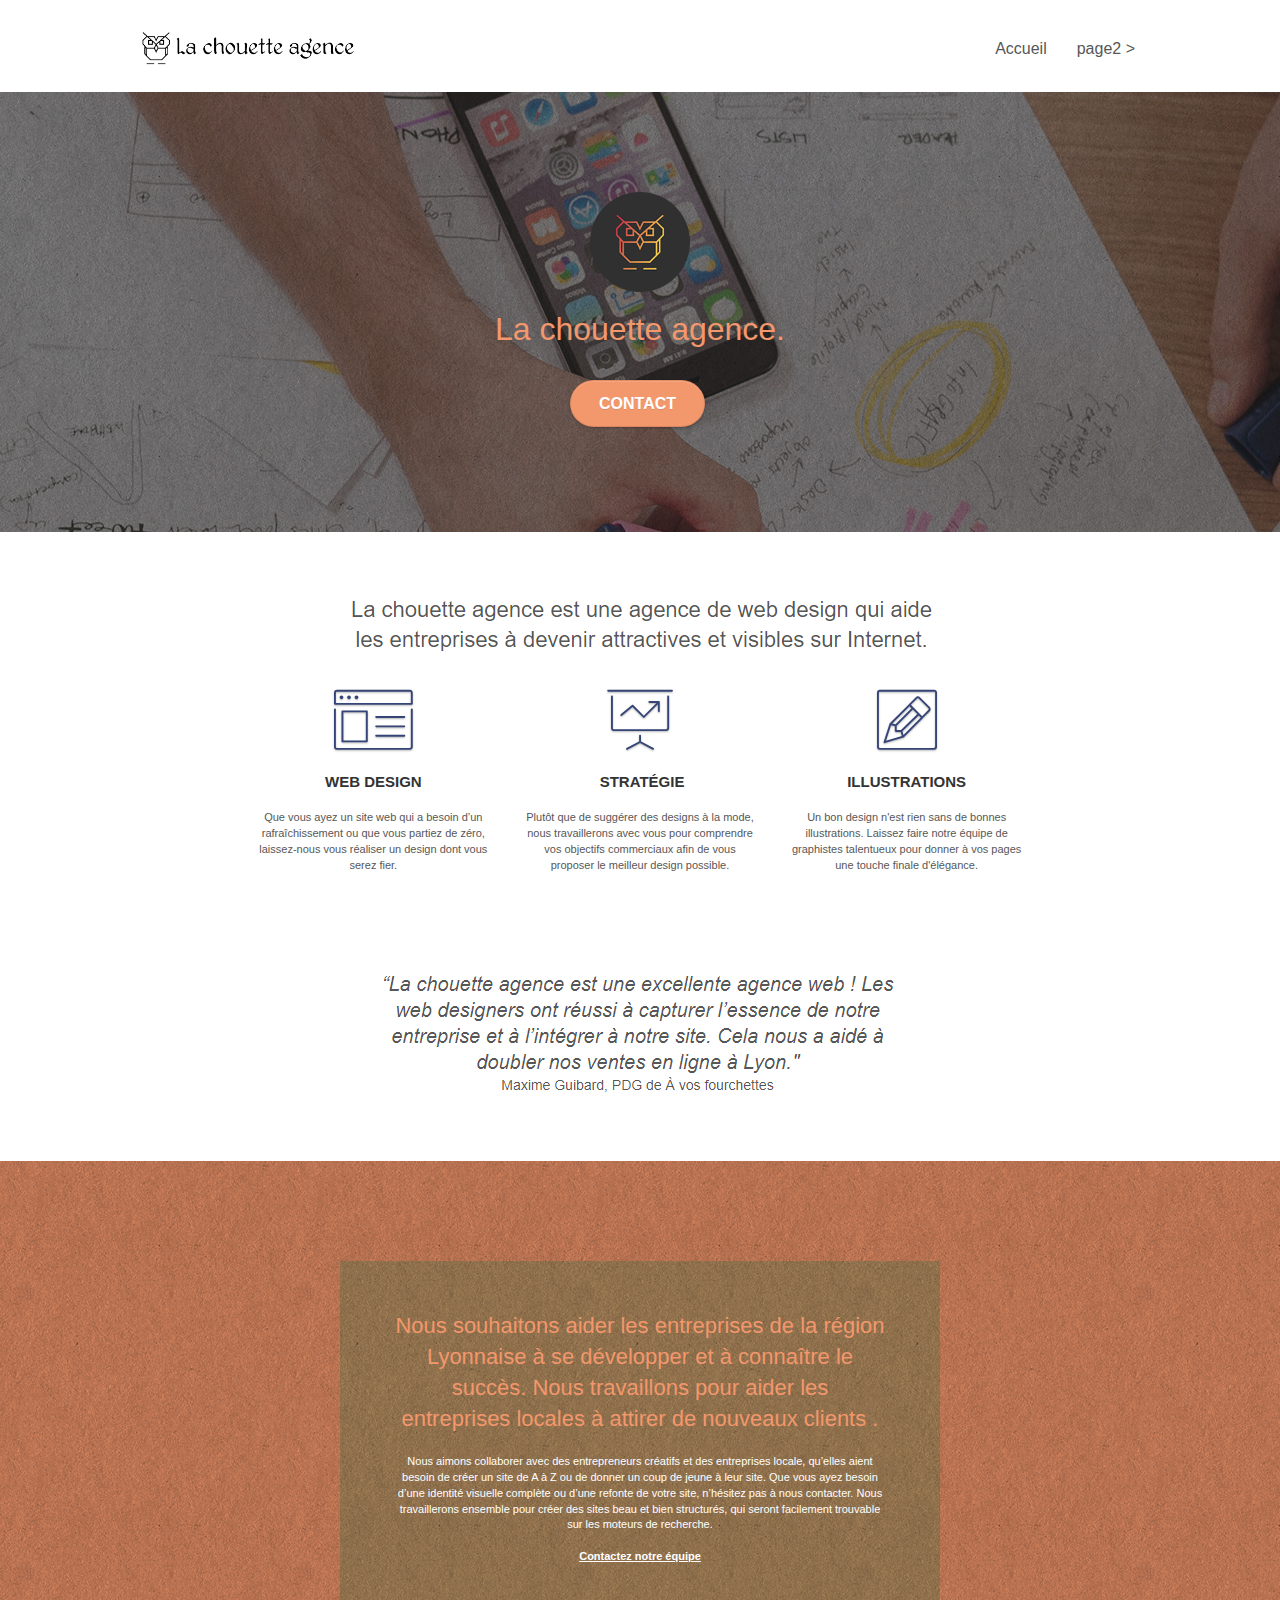
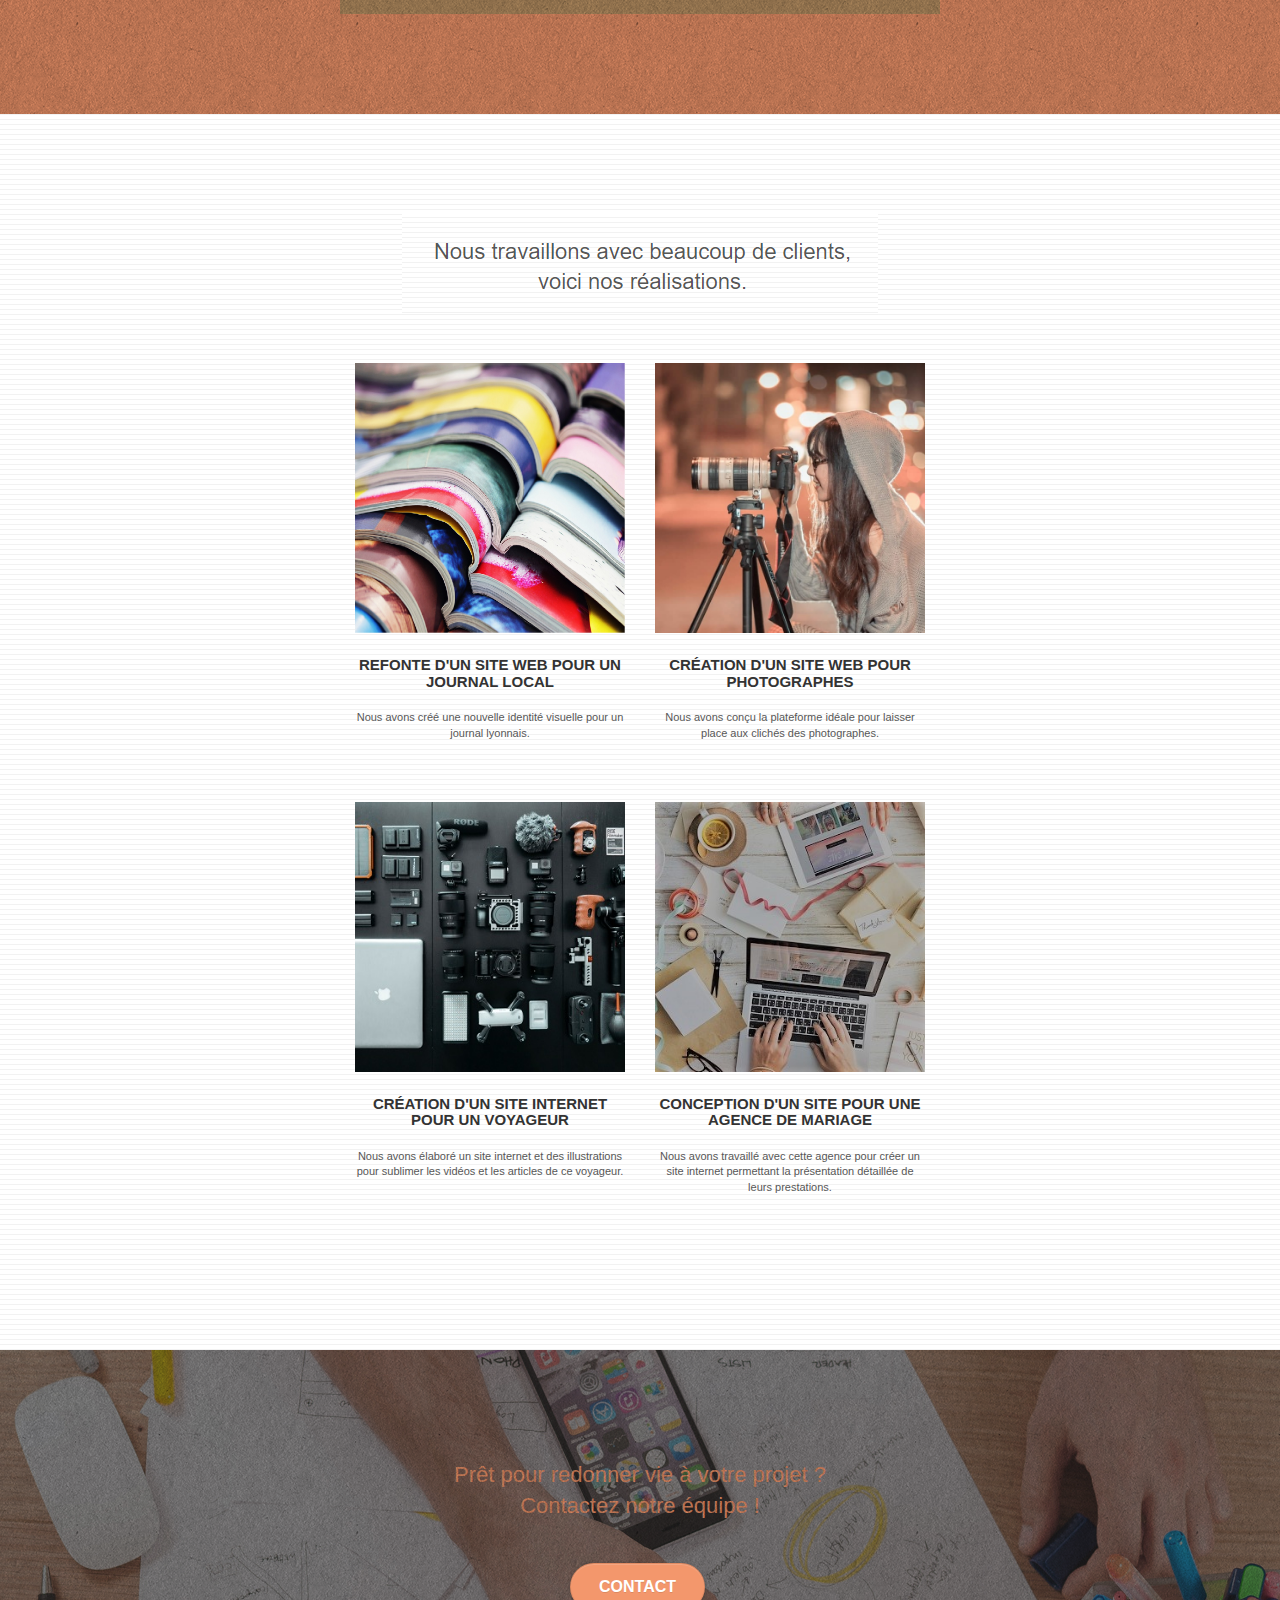
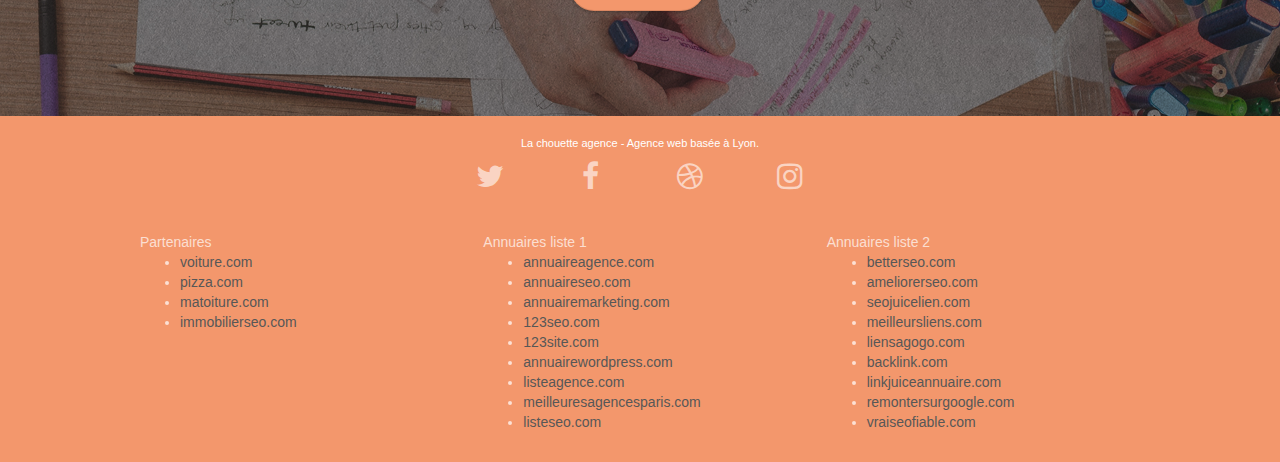
==== index.html @ 34d7d540 "Push base" ====
<!doctype html>
<html lang="Default">
<head>
    <meta charset="utf-8">
    <meta name="keywords" content="seo, google, site web, site internet, agence design paris, agence design, agence design,agence design,agence design,agence design,agence design,agence design,agence design,agence design">
    <meta name="description" content="">
    <meta name="viewport" content="width=device-width, initial-scale=1.0, viewport-fit=cover">
    <link rel="shortcut icon" type="image/png" href="favicon.jpg">
    
	<link rel="stylesheet" type="text/css" href="./css/bootstrap.css">
	<link rel="stylesheet" type="text/css" href="style.css">
	<link rel="stylesheet" type="text/css" href="./css/font-awesome.css">
	<link rel="stylesheet" type="text/css" href="./css/et-line.css">
	
    
	<script src="./js/jquery-2.1.0.js"></script>
	<script src="./js/bootstrap.js"></script>
	<script src="./js/blocs.js"></script>
	<script src="./js/jquery.touchSwipe.js" defer></script>
	<script src="./js/gmaps.js"></script>

    <title>.</title>

    
<!-- Analytics -->
 
<!-- Analytics END -->
    
</head>
<body>
<!-- Principal conteneur -->
<div class="page-container">
    
<!-- bloc-0 -->
<div class="bloc bgc-white l-bloc " id="bloc-0">
	<div class="container bloc-sm">

		<nav class="navbar row">
			<div class="navbar-header">
				<a class="navbar-brand" href="index.html"><img src="img/la-chouette-agence.png" alt="paris web design logo agence web meilleure agence" height="40" /></a>
				<button id="nav-toggle" type="button" class="ui-navbar-toggle navbar-toggle" data-toggle="collapse" data-target=".navbar-1">
					<span class="sr-only">Toggle navigation</span><span class="icon-bar"></span><span class="icon-bar"></span><span class="icon-bar"></span>
				</button>
			</div>
			<div class="collapse navbar-collapse navbar-1 special-dropdown-nav">
				<ul class="site-navigation nav navbar-nav">
					<li>
						<a href="index.html">Accueil</a>
					</li>
					<li>
					</li>
					<li>
						<a href="page2.html">page2 &gt;</a>
					</li>
				</ul>
			</div>
		</nav>
	</div>
</div>
<!-- bloc-0 END -->

<!-- bloc-1-presentation -->
<div class="bloc bgc-dark-slate-blue bg-banniere d-bloc bg-t-edge bloc-bg-texture texture-paper b-parallax" id="bloc-1-hero">
	<div class="container bloc-lg">
		<div class="row tight-width-whitespace">
			<div class="col-sm-12">
				<img src="img/logo.png" class="center-block image-resize-mode" width="100" alt="La chouette agence, agence web paris, création logo paris" />
				<h1 class="text-center hero-bloc-text tc-white ">
					La chouette agence.
				</h1>
				<div class="text-center">
					<a href="page2.html" class="btn btn-lg btn-clean btn-rd cta-hero btn-atomic-tangerine" id="cta-hero">Contact</a>
				</div>
			</div>
		</div>
	</div>
</div>
<!-- bloc-1-presentation END -->

<!-- bloc-2-services -->
<div class="bloc bgc-white l-bloc" id="bloc-2-services">
	<div class="container bloc-md">
		<div class="row">
			<div class="col-sm-12 text-center">
				<img alt="agence web, agence web paris, web design paris, stratégie web" src="img/title.png" />
			</div>
		</div>
		<div class="row voffset-lg med-width-whitespace">
			<div class="col-sm-4">
				<div class="text-center">
					<span class="et-icon-browser sm-shadow icon-dark-slate-blue icons icon-lg"></span>
				</div>
				<h3 class="mg-md text-center">
					Web design
				</h3>
				<p class="text-center ">
					Que vous ayez un site web qui a besoin d&rsquo;un rafraîchissement ou que vous partiez de zéro, laissez-nous vous réaliser un design dont vous serez fier.
				</p>
			</div>
			<div class="col-sm-4">
				<div class="text-center">
					<span class="et-icon-presentation sm-shadow icon-dark-slate-blue icons icon-lg"></span>
				</div>
				<h3 class="mg-md text-center">
					&nbsp;Stratégie
				</h3>
				<p class="text-center ">
					Plutôt que de suggérer des designs à la mode, nous travaillerons avec vous pour comprendre vos objectifs commerciaux afin de vous proposer le meilleur design possible.<br>
				</p>
			</div>
			<div class="col-sm-4">
				<div class="text-center">
					<span class="et-icon-edit sm-shadow icon-dark-slate-blue icons icon-lg"></span>
				</div>
				<h3 class="mg-md text-center">
					Illustrations
				</h3>
				<p class="text-center ">
					Un bon design n'est rien sans de bonnes illustrations. Laissez faire notre équipe de graphistes talentueux pour donner à vos pages une touche finale d'élégance.
				</p>
			</div>
		</div>
		<div class="row voffset-lg voffset">
			<div class="col-xs-12 col-md-8 col-md-offset-2 text-center">
				<img alt="agence web, agence web paris, web design paris, stratégie web" src="img/citation.png" />

			</div>
		</div>
	</div>
</div>
<!-- bloc-2-services END -->

<!-- bloc-3-what-i-do -->
<div class="bloc tc-white bgc-atomic-tangerine bg-presentation d-bloc bloc-bg-texture texture-paper b-parallax" id="bloc-3-what-i-do">
	<div class="container bloc-lg">
		<div class="row tight-width-whitespace black-background">
			<div class="col-sm-12">
				<h2 class="mg-md text-center tc-white">
					Nous souhaitons aider les entreprises de la région Lyonnaise à se développer et à connaître le succès. Nous travaillons pour aider les entreprises locales à attirer de nouveaux clients .<br>
				</h2>
				<p class="text-center white">
					Nous aimons collaborer avec des entrepreneurs créatifs et des entreprises locale, qu’elles aient besoin de créer un site de A à Z ou de donner un coup de jeune à leur site. Que vous ayez besoin d’une identité visuelle complète ou d’une refonte de votre site, n’hésitez pas à nous contacter. Nous travaillerons ensemble pour créer des sites beau et bien structurés, qui seront facilement trouvable sur les moteurs de recherche. <br><br><a class="ltc-white bold-link" href="page2.html">Contactez notre équipe</a><br>
				</p>
			</div>
		</div>
	</div>
</div>
<!-- bloc-3-what-i-do END -->

<!-- bloc-4-portfolio -->
<div class="bloc bgc-white bg-lines-h2-bg bg-repeat l-bloc" id="bloc-4-portfolio">
	<div class="container bloc-lg">
		<div class="row">
			<div class="col-sm-12 text-center">
				<img alt="agence web, agence web paris, web design paris, stratégie web" src="img/title2.png" />
			</div>
		</div>
		<div class="row tight-width-whitespace portfolio-row">
			<div class="col-sm-6">
				<a href="#" data-lightbox="img/1.jpg" data-gallery-id="gallery-1" data-caption="Refonte d'un site web pour un journal local" data-frame="snapshot-lb"><img src="img/1.jpg" alt="paris web design logo agence web meilleure agence et refonte site web journal" class="img-responsive portfolio-thumb" /></a>
				<h3 class="mg-md text-center">
					Refonte d'un site web pour un journal local
				</h3>
				<p class="text-center">
					Nous avons créé une nouvelle identité visuelle pour un journal lyonnais.
				</p>
			</div>
			<div class="col-sm-6">
				<a href="#" data-lightbox="img/2.jpg" data-gallery-id="gallery-1" data-caption="Création d'un site web pour photographes" data-frame="snapshot-lb"><img src="img/2.jpg" class="img-responsive portfolio-thumb" alt="paris web design logo agence web meilleure agence, Création d'un site web pour photographes" /></a>
				<h3 class="mg-md text-center">
					Création d'un site web pour photographes
				</h3>
				<p class="text-center">
					Nous avons conçu la plateforme idéale pour laisser place aux clichés des photographes.
				</p>
			</div>
		</div>
		<div class="row tight-width-whitespace portfolio-row">
			<div class="col-sm-6">
				<a href="#" data-lightbox="img/3.bmp" data-gallery-id="gallery-1" data-caption="Création d'un site internet pour un voyageur" data-frame="snapshot-lb"><img src="img/3.bmp" class="img-responsive portfolio-thumb" alt="paris web design logo agence web meilleure agence, Création d'un site web pour voyageur"/></a>
				<h3 class="mg-md text-center">
					Création d'un site internet pour un voyageur
				</h3>
				<p class="text-center">
					Nous avons élaboré un site internet et des illustrations pour sublimer les vidéos et les articles de ce voyageur.
				</p>
			</div>
			<div class="col-sm-6">
				<a href="#" data-lightbox="img/4.bmp" data-gallery-id="gallery-1" data-caption="Conception d'un site pour une agence de mariage" data-frame="snapshot-lb"><img src="img/4.bmp" class="img-responsive portfolio-thumb" alt="paris web design logo agence web meilleure agence, Création d'un site web pour agence de mariage" /></a>
				<h3 class="mg-md text-center">
					Conception d'un site pour une agence de mariage
				</h3>
				<p class="text-center">
					Nous avons travaillé avec cette agence pour créer un site internet permettant la présentation détaillée de leurs prestations.
				</p>
			</div>
		</div>
	</div>
</div>
<!-- bloc-4-portfolio END -->

<!-- bloc-5-cta -->
<div class="bloc bgc-dark-slate-blue bg-banniere d-bloc bloc-bg-texture texture-paper" id="bloc-5-cta">
	<div class="container bloc-lg">
		<div class="row">
			<h2 class="mg-md text-center tc-white">
				Prêt pour redonner vie à votre projet ?<br>Contactez notre équipe !
			</h2>
			<div class="col-sm-12 text-center">
				<a href="page2.html" class="btn btn-atomic-tangerine btn-clean btn-rd btn-lg cta-hero">Contact</a>
			</div>
		</div>
	</div>
</div>
<!-- bloc-5-cta END -->

<!-- Footer - bloc-8 -->
<div class="bloc bgc-atomic-tangerine d-bloc" id="bloc-8">
	<div class="container bloc-sm">
		<div class="row">
			<div class="col-sm-12">
				<p class="text-center white">
					La chouette agence - Agence web basée à Lyon.<br>
				</p>
				<div class="row row-no-gutters social">
					<div class="col-sm-3">
						<div class="text-center">
							<a class="social" href="index.html"><span class="fa fa-twitter icon-md"></span></a>
						</div>
					</div>
					<div class="col-sm-3">
						<div class="text-center">
							<a class="social" href="index.html"><span class="fa fa-facebook icon-md"></span></a>
						</div>
					</div>
					<div class="col-sm-3">
						<div class="text-center">
							<a class="social" href="index.html"><span class="fa fa-dribbble icon-md"></span></a>
						</div>
					</div>
					<div class="col-sm-3">
						<div class="text-center">
							<a class="social" href="index.html"><span class="fa fa-instagram icon-md"></span></a>
						</div>
					</div>
					<div class="keywords" style="color:#F3976C;">Agence web à paris, stratégie web, web design, illustrations, design de site web, site web, web, internet, site internet, site</div>
				</div>
				<div class="row">
					<div class="col-sm-4">
						Partenaires
							<ul>
								<li><a href="voiture.com">voiture.com</a></li>
								<li><a href="pizza.com">pizza.com</a></li>
								<li><a href="matoiture.com">matoiture.com</a></li>
								<li><a href="immobilierseo.com">immobilierseo.com</a></li>
							</ul>		
					</div>
					<div class="col-sm-4">
						Annuaires liste 1
						<ul>
							<li><a href="annuaireagence.com">annuaireagence.com</a></li>
							<li><a href="annuaireseo.com">annuaireseo.com</a></li>
							<li><a href="annuairemarketing.com">annuairemarketing.com</a></li>
							<li><a href="123seoture.com">123seo.com</a></li>
							<li><a href="123site.com">123site.com</a></li>
							<li><a href="annuairewordpress.com">annuairewordpress.com</a></li>
							<li><a href="listeagence.com">listeagence.com</a></li>
							<li><a href="meilleuresagencesparis.com">meilleuresagencesparis.com</a></li>
							<li><a href="listeseo.com">listeseo.com</a></li>
						</ul>
					</div>
					<div class="col-sm-4">
						Annuaires liste 2
						<ul>
							<li><a href="betterseo.com">betterseo.com</a></li>
							<li><a href="ameliorerseo.com">ameliorerseo.com</a></li>
							<li><a href="seojuicelien.com">seojuicelien.com</a></li>
							<li><a href="meilleursliens.com">meilleursliens.com</a></li>
							<li><a href="liensagogo.com">liensagogo.com</a></li>
							<li><a href="backlink.com">backlink.com</a></li>
							<li><a href="linkjuiceannuaire.com">linkjuiceannuaire.com</a></li>
							<li><a href="remontersurgoogle.com">remontersurgoogle.com</a></li>
							<li><a href="vraiseofiable.com">vraiseofiable.com</a></li>
						</ul>
					</div>
				</div>
			</div>
		</div>
	</div>
</div>
<!-- Footer - bloc-8 END -->

</div>
<!-- Principal conteneur END -->
    

</body>
</html>
---- style.css ----
body {
    margin: 0;
    padding: 0;
    background: #FFF;
    overflow-x: hidden;
    -webkit-font-smoothing: antialiased;
    -moz-osx-font-smoothing: grayscale;
}

a,
button {
    transition: all .3s ease-in-out;
    outline: none!important;
}

a:hover {
    text-decoration: none;
    cursor: pointer;
}

#page-loading-blocs-notifaction {
    position: fixed;
    top: 0;
    bottom: 0;
    width: 100%;
    z-index: 100000;
    background: #FFFFFF url("img/pageload-spinner.gif") no-repeat center center;
}

.bloc {
    width: 100%;
    clear: both;
    background: 50% 50% no-repeat;
    padding: 0 50px;
    -webkit-background-size: cover;
    -moz-background-size: cover;
    -o-background-size: cover;
    background-size: cover;
    position: relative;
}

.bloc .container {
    padding-left: 0;
    padding-right: 0;
}

.bloc-lg {
    padding: 100px 50px;
}

.bloc-md {
    padding: 50px;
}

.bloc-sm {
    padding: 20px 50px;
}

.bg-center,
.bg-l-edge,
.bg-r-edge,
.bg-t-edge,
.bg-b-edge,
.bg-tl-edge,
.bg-bl-edge,
.bg-tr-edge,
.bg-br-edge,
.bg-repeat {
    -webkit-background-size: auto!important;
    -moz-background-size: auto!important;
    -o-background-size: auto!important;
    background-size: auto!important;
}

.bg-repeat {
    background: repeat;
}

.bg-t-edge {
    background: top no-repeat;
}

.bloc-bg-texture::before {
    content: "";
    background-size: 2px 2px;
    position: absolute;
    top: 0;
    bottom: 0;
    left: 0;
    right: 0;
}

.texture-paper::before {
    background: url("img/texture-paper.png");
    background-size: 280px 280px;
}

.b-parallax {
    background-attachment: fixed;
}

.d-bloc {
    color: rgba(255, 255, 255, .7);
}

.d-bloc button:hover {
    color: rgba(255, 255, 255, .9);
}

.d-bloc .icon-round,
.d-bloc .icon-square,
.d-bloc .icon-rounded,
.d-bloc .icon-semi-rounded-a,
.d-bloc .icon-semi-rounded-b {
    border-color: rgba(255, 255, 255, .9);
}

.d-bloc .divider-h span {
    border-color: rgba(255, 255, 255, .2);
}

.d-bloc .a-btn,
.d-bloc .navbar a,
.d-bloc .navbar-brand,
.d-bloc a .icon-sm,
.d-bloc a .icon-md,
.d-bloc a .icon-lg,
.d-bloc a .icon-xl,
.d-bloc h1 a,
.d-bloc h2 a,
.d-bloc h3 a,
.d-bloc h4 a,
.d-bloc h5 a,
.d-bloc h6 a,
.d-bloc p a {
    color: rgba(255, 255, 255, .6);
}

.d-bloc .a-btn:hover,
.d-bloc .navbar a:hover,
.d-bloc .navbar-brand:hover,
.d-bloc a:hover .icon-sm,
.d-bloc a:hover .icon-md,
.d-bloc a:hover .icon-lg,
.d-bloc a:hover .icon-xl,
.d-bloc h1 a:hover,
.d-bloc h2 a:hover,
.d-bloc h3 a:hover,
.d-bloc h4 a:hover,
.d-bloc h5 a:hover,
.d-bloc h6 a:hover,
.d-bloc p a:hover {
    color: rgba(255, 255, 255, 1);
}

.d-bloc .navbar-toggle .icon-bar {
    background: rgba(255, 255, 255, 1);
}

.d-bloc .btn-wire,
.d-bloc .btn-wire:hover {
    color: rgba(255, 255, 255, 1);
    border-color: rgba(255, 255, 255, 1);
}

.d-bloc .panel {
    color: rgba(0, 0, 0, .5);
}

.d-bloc .panel button:hover {
    color: rgba(0, 0, 0, .7);
}

.d-bloc .panel icon {
    border-color: rgba(0, 0, 0, .7);
}

.d-bloc .panel .divider-h span {
    border-color: rgba(0, 0, 0, .1);
}

.d-bloc .panel .a-btn {
    color: rgba(0, 0, 0, .6);
}

.d-bloc .panel .a-btn:hover {
    color: rgba(0, 0, 0, 1);
}

.d-bloc .panel .btn-wire,
.d-bloc .panel .btn-wire:hover {
    color: rgba(0, 0, 0, .7);
    border-color: rgba(0, 0, 0, .3);
}

.d-bloc .panel,
.l-bloc {
    color: rgba(0, 0, 0, .5);
}

.d-bloc .panel button:hover,
.l-bloc button:hover {
    color: rgba(0, 0, 0, .7);
}

.l-bloc .icon-round,
.l-bloc .icon-square,
.l-bloc .icon-rounded,
.l-bloc .icon-semi-rounded-a,
.l-bloc .icon-semi-rounded-b {
    border-color: rgba(0, 0, 0, .7);
}

.d-bloc .panel .divider-h span,
.l-bloc .divider-h span {
    border-color: rgba(0, 0, 0, .1);
}

.d-bloc .panel .a-btn,
.l-bloc .a-btn,
.l-bloc .navbar a,
.l-bloc .navbar-brand,
.l-bloc a .icon-sm,
.l-bloc a .icon-md,
.l-bloc a .icon-lg,
.l-bloc a .icon-xl,
.l-bloc h1 a,
.l-bloc h2 a,
.l-bloc h3 a,
.l-bloc h4 a,
.l-bloc h5 a,
.l-bloc h6 a,
.l-bloc p a {
    color: rgba(0, 0, 0, .6);
}

.d-bloc .panel .a-btn:hover,
.l-bloc .a-btn:hover,
.l-bloc .navbar a:hover,
.l-bloc .navbar-brand:hover,
.l-bloc a:hover .icon-sm,
.l-bloc a:hover .icon-md,
.l-bloc a:hover .icon-lg,
.l-bloc a:hover .icon-xl,
.l-bloc h1 a:hover,
.l-bloc h2 a:hover,
.l-bloc h3 a:hover,
.l-bloc h4 a:hover,
.l-bloc h5 a:hover,
.l-bloc h6 a:hover,
.l-bloc p a:hover {
    color: rgba(0, 0, 0, 1);
}

.l-bloc .navbar-toggle .icon-bar {
    color: rgba(0, 0, 0, .6);
}

.d-bloc .panel .btn-wire,
.d-bloc .panel .btn-wire:hover,
.l-bloc .btn-wire,
.l-bloc .btn-wire:hover {
    color: rgba(0, 0, 0, .7);
    border-color: rgba(0, 0, 0, .3);
}

.voffset {
    margin-top: 30px;
}

.voffset-lg {
    margin-top: 80px;
}

.row-no-gutters {
    margin-right: 0;
    margin-left: 0;
}

.row.row-no-gutters > [class^="col-"],
.row.row-no-gutters > [class*=" col-"] {
    padding-right: 0;
    padding-left: 0;
}

#bloc-1-hero h1 {
    font-size: 32px;
}

.navbar {
    margin-bottom: 0;
    z-index: 1;
}

.navbar-brand {
    height: auto;
    padding: 3px 15px;
    font-size: 25px;
    font-weight: normal;
    font-weight: 600;
    line-height: 44px;
}

.navbar-brand img {
    max-height: 200px;
    margin: 0 5px 0 0;
    display: inline;
}

.navbar-brand img[src$=svg] {
    min-width: 100px;
}

.nav-center .navbar-brand img {
    margin: 0;
}

.navbar .nav {
    padding-top: 2px;
    margin-right: -16px;
    float: right;
    z-index: 1;
}

.nav > li {
    float: left;
    margin-top: 4px;
    font-size: 16px;
}

.navbar-nav .open .dropdown-menu > li > a {
    text-align: inherit;
}

.nav > li a:hover,
.nav > li a:focus {
    background: transparent;
}

.navbar-toggle {
    margin: 10px 10px 0 0;
    border: 0px;
}

.navbar-toggle:hover {
    background: transparent!important;
}

.navbar-toggle .icon-bar {
    background-color: rgba(0, 0, 0, .5);
    width: 26px;
}

.nav-invert .navbar .nav {
    float: left;
}

.nav-invert .navbar-header,
.nav-invert .navbar-brand {
    float: right;
    position: relative;
    z-index: 2;
}

@media (min-width: 768px) {
    .site-navigation {
        position: absolute;
        top: 50%;
        right: 20px;
        transform: translate(0, -50%);
        -webkit-transform: translateY(-50%);
    }
    .nav > li .dropdown-menu a,
    .nav > li .dropdown-menu a:hover {
        color: #484848;
    }
    .nav-invert .site-navigation {
        left: 0;
        right: 0;
    }
    .nav-center {
        text-align: center;
    }
    .nav-center .navbar-header {
        width: 100%;
    }
    .nav-center .navbar-header,
    .nav-center .navbar-brand,
    .nav-center .nav > li {
        float: none;
        display: inline-block;
    }
    .nav-center .site-navigation {
        position: relative;
        width: 100%;
        right: 0;
        margin-right: 0px;
        margin-top: 20px;
    }
    .nav-center.mini-nav .navbar-toggle {
        float: none;
        margin: 10px auto 0;
    }
}

.nav > li > .dropdown a {
    background: none!important;
    display: block;
    padding: 14px 15px;
}

nav .caret {
    margin: 0 5px;
}

.dropdown-menu .dropdown-menu {
    top: -8px;
    left: 100%;
}

.dropdown-menu .dropmenu-flow-right {
    top: 100%;
    left: 0;
    margin-left: -1px;
    border-top-left-radius: 0;
    border-top-right-radius: 0;
}

.dropdown-menu .dropdown span {
    border: 4px solid black;
    border-top-color: transparent;
    border-right-color: transparent;
    border-bottom-color: transparent;
    margin: 6px -5px 0 0!important;
    float: right;
}

.mg-md {
    margin-top: 10px;
    margin-bottom: 20px;
}

.mg-lg {
    margin-top: 10px;
    margin-bottom: 40px;
}

.btn {
    margin: 0 5px 5px 0;
}

.btn.pull-right {
    margin: 0 0 5px 5px;
}

.btn-d,
.btn-d:hover,
.btn-d:focus {
    color: #FFF;
    background: rgba(0, 0, 0, .3);
}

button {
    outline: none!important;
}

.btn-rd {
    border-radius: 40px;
}

.btn-clean {
    border: 1px solid rgba(0, 0, 0, .08);
    border-bottom-color: rgba(0, 0, 0, .1);
    text-shadow: 0 1px 0 rgba(0, 0, 1, .1);
    box-shadow: 0 1px 3px rgba(0, 0, 1, .25), inset 0 1px 0 0 rgba(255, 255, 255, .15);
}

.icon-md {
    font-size: 30px!important;
}

.icon-lg {
    font-size: 60px!important;
}

.sm-shadow {
    text-shadow: 0 1px 2px rgba(0, 0, 0, .3);
}

.panel-sq,
.panel-sq .panel-heading,
.panel-sq .panel-footer {
    border-radius: 0;
}

.panel-rd {
    border-radius: 30px;
}

.panel-rd .panel-heading {
    border-radius: 29px 29px 0 0;
}

.panel-rd .panel-footer {
    border-radius: 0 0 29px 29px;
}

.form-control {
    border-color: rgba(0, 0, 0, .1);
    box-shadow: none;
}

.scrollToTop {
    width: 40px;
    height: 40px;
    position: fixed;
    bottom: 20px;
    right: 20px;
    opacity: 0;
    z-index: 500;
    transition: all .3s ease-in-out;
}

.scrollToTop span {
    margin-top: 6px;
}

.showScrollTop {
    font-size: 14px;
    opacity: 1;
}

a[data-lightbox] {
    position: relative;
    display: block;
    text-align: center;
}

a[data-lightbox]:hover::before {
    content: "+";
    font-family: "HelveticaNeue-Light", "Helvetica Neue Light", "Helvetica Neue", Helvetica, Arial;
    font-size: 32px;
    width: 50px;
    height: 50px;
    margin-left: -25px;
    border-radius: 50%;
    background: rgba(0, 0, 0, .6);
    color: #FFF;
    font-weight: 100;
    z-index: 1;
    position: absolute;
    top: 50%;
    transform: translateY(-50%);
    -webkit-transform: translateY(-50%);
}

a[data-lightbox]:hover img {
    opacity: 0.6;
    -webkit-animation-fill-mode: none;
    animation-fill-mode: none;
}

#lightbox-modal {
    display: flex;
    align-items: center;
}

#lightbox-modal .modal-dialog {
    width: 90%;
    max-width: 900px;
    margin: 0 auto 0;
}

#lightbox-modal .modal-dialog img {
    max-height: 90vh;
    margin: 0 auto;
}

.lightbox-caption {
    padding: 20px;
    color: #FFF;
    background: rgba(0, 0, 0, .5);
    position: absolute;
    left: 15px;
    right: 15px;
    bottom: 5px;
}

.close-lightbox {
    color: #FFF;
    font-size: 30px;
    position: absolute;
    top: 20px;
    right: 20px;
    z-index: 20;
    background: rgba(0, 0, 0, .5);
    border: none;
    line-height: 30px;
    padding: 0 9px 5px;
    opacity: 0.3;
}

.close-lightbox:hover,
.next-lightbox:hover,
.prev-lightbox:hover {
    opacity: 1.0;
    color: #FFF;
}

.next-lightbox,
.prev-lightbox {
    font-size: 20px;
    color: rgba(255, 255, 255, .9);
    background: rgba(0, 0, 0, .5);
    transition: all .2s ease-in-out;
    position: absolute;
    top: 45%;
    z-index: 1;
    opacity: 0.4;
}

.next-lightbox {
    padding: 6px 8px 1px 13px;
    right: 25px;
}

.prev-lightbox {
    padding: 6px 13px 1px 10px;
    left: 25px;
}

.snapshot-lb .modal-body {
    padding-bottom: 45px;
}

.snapshot-lb .lightbox-caption {
    padding: 0;
    color: rgba(0, 0, 0, .5);
    background: none;
}

h1,
h2,
h3,
h4,
h5,
h6,
p,
label,
.btn,
a {
    font-family: "helvetica";
    font-weight: 400;
    color: #575757!important;
}

.container {
    max-width: 1000px;
}

.hero-bloc-text {
    font-size: 38px;
}

.hero-bloc-text-sub {
    font-size: 36px;
}

.statement-bloc-text {
    line-height: 26px;
    font-style: italic;
    font-size: 20px;
    text-align: center;
    font-weight: lighter;
    max-width: 520px;
    margin: auto auto auto auto;
}

p {
    font-size: 11px;
}

.tight-width-whitespace {
    max-width: 600px;
    margin: auto auto auto auto;
}

.h1 {
    font-size: 20px;
    font-family: "Open Sans";
}

.cta-hero {
    margin-top: 22px;
    color: #FFFFFF!important;
    text-transform: uppercase;
    padding: 12px 28px 12px 28px;
    font-size: 16px;
    font-weight: 700;
}

.social {
    max-width: 400px;
    margin: auto auto auto auto;
}

h2 {
    font-size: 22px;
    line-height: 1.4em;
}

h3 {
    font-size: 15px;
    text-transform: uppercase;
    font-weight: 700;
    color: #333333!important;
}

.med-width-whitespace {
    max-width: 800px;
    margin: auto auto auto auto;
    box-shadow: 0px 0px 0px #000000;
}

h1 {
    color: #333333!important;
}

h4 {
    color: #333333!important;
}

.icons {
    margin-bottom: 14px;
    margin-top: 24px;
}

.white {
    color: #FFFFFF!important;
}

.portfolio-thumb {
    margin-bottom: 24px;
}

.portfolio-row {
    margin-bottom: 44px;
    margin-top: 50px;
}

.avatar {
    box-shadow: 0px 4px 9px rgba(0, 0, 0, 0.3);
}

.black-background {
    background-color: rgba(165, 147, 99, 0.7);
    padding: 40px 40px 40px 40px;
}

.bold-link {
    font-weight: 900;
    text-decoration: underline!important;
}

.bgc-white {
    background-color: #FFFFFF;
}

.bgc-dark-slate-blue {
    background-color: #364577;
}

.bgc-atomic-tangerine {
    background-color: #F3976C;
}

.tc-white {
    color: #F3976C!important;
}

.btn-atomic-tangerine {
    background: #F3976C;
    color: #FFFFFF!important;
}

.btn-atomic-tangerine:hover {
    background: #c27956!important;
    color: #FFFFFF!important;
}

.ltc-white {
    color: #FFFFFF!important;
}

.ltc-white:hover {
    color: #cccccc!important;
}

.ltc-atomic-tangerine {
    color: #F3976C!important;
}

.ltc-atomic-tangerine:hover {
    color: #c27956!important;
}

.icon-dark-slate-blue {
    color: #364577!important;
    border-color: #364577!important;
}

.bg-dots-bg {
    background-image: url("img/dots-bg.png");
}

.bg-lines-h2-bg {
    background-image: url("img/lines-h2-bg.png");
}

.bg-banniere {
    background-image: url("img/la-chouette-agence-banniere.jpg");
}

.bg-presentation {
    background-image: url("img/image-de-presentation.bmp");
}

@media (max-width: 1024px) {
    .bloc {
        padding-left: 20px;
        padding-right: 20px;
    }
    .bloc.full-width-bloc,
    .bloc-tile-2.full-width-bloc .container,
    .bloc-tile-3.full-width-bloc .container,
    .bloc-tile-4.full-width-bloc .container {
        padding-left: 0;
        padding-right: 0;
    }
}

@media (max-width: 992px) and (min-width: 768px) {
    .navbar .nav {
        max-width: 80%
    }
    .nav-center.navbar .nav {
        max-width: 100%
    }
}

@media only screen and (min-device-width: 768px) and (max-device-width: 1024px) and (orientation: landscape) {
    .b-parallax {
        background-attachment: scroll;
    }
}

@media only screen and (min-device-width: 1024px) and (max-device-width: 1366px) and (-webkit-min-device-pixel-ratio: 1.5) {
    .b-parallax {
        background-attachment: scroll;
    }
}

@media (max-width: 991px) {
    .container {
        width: 100%;
    }
    .b-parallax {
        background-attachment: scroll;
    }
    .page-container,
    #hero-bloc {
        overflow-x: hidden;
        position: relative;
    }
    .bloc {
        padding-left: constant(safe-area-inset-left);
        padding-right: constant(safe-area-inset-right);
    }
    .bloc-group,
    .bloc-group .bloc {
        display: block;
        width: 100%;
    }
    .bloc-fill-screen .fill-bloc-top-edge,
    .bloc-fill-screen .fill-bloc-bottom-edge {
        padding: 0 20px;
        padding-left: constant(safe-area-inset-left);
        padding-right: constant(safe-area-inset-right);
    }
}

@media (max-width: 767px) {
    .page-container {
        overflow-x: hidden;
        position: relative;
    }
    h1,
    h2,
    h3,
    h4,
    h5,
    h6,
    p,
    #disqus_thread {
        padding-left: 10px!important;
        padding-right: 10px!important;
    }
    .b-parallax {
        background-attachment: scroll;
    }
    .navbar .nav {
        padding-top: 0;
        border-top: 1px solid rgba(0, 0, 0, .2);
        float: none!important;
    }
    .navbar.row {
        margin-left: 0;
        margin-right: 0;
    }
    .site-navigation {
        position: inherit;
        transform: none;
        -webkit-transform: none;
        -ms-transform: none;
    }
    .nav > li {
        margin-top: 0;
        border-bottom: 1px solid rgba(0, 0, 0, .1);
        background: rgba(0, 0, 0, .05);
        text-align: left;
        padding-left: 15px;
        width: 100%;
    }
    .nav > li:hover {
        background: rgba(0, 0, 0, .08);
    }
    .dropdown .dropdown a .caret {
        float: none;
        margin: 5px 0 0 10px!important;
        border: 4px solid black;
        border-bottom-color: transparent;
        border-right-color: transparent;
        border-left-color: transparent;
    }
    #hero-bloc .navbar .nav {
        background: rgba(0, 0, 0, .8);
    }
    #hero-bloc .navbar .nav a {
        color: rgba(255, 255, 255, .6);
    }
    .hero {
        padding: 50px 0;
    }
    .hero-nav {
        left: -1px;
        right: -1px;
    }
    .navbar-collapse {
        padding: 0;
        overflow-x: hidden;
        -webkit-box-shadow: none;
        box-shadow: none;
    }
    .navbar-brand img {
        max-height: 40px;
        width: auto;
    }
    .nav-invert .navbar-header {
        float: none;
        width: 100%;
    }
    .nav-invert .navbar-toggle {
        float: left;
        margin-left: 10px;
    }
    .bloc {
        padding-left: 0;
        padding-right: 0;
    }
    .bloc-xxl,
    .bloc-xl,
    .bloc-lg {
        padding: 40px 0;
    }
    .bloc-sm,
    .bloc-md {
        padding-left: 0;
        padding-right: 0;
    }
    .bloc-tile-2 .container,
    .bloc-tile-3 .container,
    .bloc-tile-4 .container,
    .bloc-fill-screen .fill-bloc-top-edge,
    .bloc-fill-screen .fill-bloc-bottom-edge {
        padding-left: 0;
        padding-right: 0;
    }
    .a-block {
        padding: 0 10px;
    }
    .btn-dwn {
        display: none;
    }
    .voffset {
        margin-top: 5px;
    }
    .voffset-md {
        margin-top: 20px;
    }
    .voffset-lg {
        margin-top: 30px;
    }
    form {
        padding: 5px;
    }
    .close-lightbox {
        display: inline-block;
    }
    .blocsapp-device-iphone5 {
        background-size: 216px 425px;
        padding-top: 60px;
        width: 216px;
        height: 425px;
    }
    .blocsapp-device-iphone5 img {
        width: 180px;
        height: 320px;
    }
}

@media (max-width: 400px) {
    .bloc {
        padding-left: 0;
        padding-right: 0;
    }
}

@media (max-width: 767px) {
    .bloc-mob-center-text {
        text-align: center;
    }
}
---- css/et-line.css ----
@font-face {
    font-family: et-line;
    src: url(../fonts/et-line.eot);
    src: url(../fonts/et-line.eot?#iefix) format('embedded-opentype'), url(../fonts/et-line.woff) format('woff'), url(../fonts/et-line.ttf) format('truetype'), url(../fonts/et-line.svg#et-line) format('svg');
    font-weight: 400;
    font-style: normal
}

.et-icon-adjustments,
.et-icon-alarmclock,
.et-icon-anchor,
.et-icon-aperture,
.et-icon-attachment,
.et-icon-bargraph,
.et-icon-basket,
.et-icon-beaker,
.et-icon-bike,
.et-icon-book-open,
.et-icon-briefcase,
.et-icon-browser,
.et-icon-calendar,
.et-icon-camera,
.et-icon-caution,
.et-icon-chat,
.et-icon-circle-compass,
.et-icon-clipboard,
.et-icon-clock,
.et-icon-cloud,
.et-icon-compass,
.et-icon-desktop,
.et-icon-dial,
.et-icon-document,
.et-icon-documents,
.et-icon-download,
.et-icon-dribbble,
.et-icon-edit,
.et-icon-envelope,
.et-icon-expand,
.et-icon-facebook,
.et-icon-flag,
.et-icon-focus,
.et-icon-gears,
.et-icon-genius,
.et-icon-gift,
.et-icon-global,
.et-icon-globe,
.et-icon-googleplus,
.et-icon-grid,
.et-icon-happy,
.et-icon-hazardous,
.et-icon-heart,
.et-icon-hotairballoon,
.et-icon-hourglass,
.et-icon-key,
.et-icon-laptop,
.et-icon-layers,
.et-icon-lifesaver,
.et-icon-lightbulb,
.et-icon-linegraph,
.et-icon-linkedin,
.et-icon-lock,
.et-icon-magnifying-glass,
.et-icon-map,
.et-icon-map-pin,
.et-icon-megaphone,
.et-icon-mic,
.et-icon-mobile,
.et-icon-newspaper,
.et-icon-notebook,
.et-icon-paintbrush,
.et-icon-paperclip,
.et-icon-pencil,
.et-icon-phone,
.et-icon-picture,
.et-icon-pictures,
.et-icon-piechart,
.et-icon-presentation,
.et-icon-pricetags,
.et-icon-printer,
.et-icon-profile-female,
.et-icon-profile-male,
.et-icon-puzzle,
.et-icon-quote,
.et-icon-recycle,
.et-icon-refresh,
.et-icon-ribbon,
.et-icon-rss,
.et-icon-sad,
.et-icon-scissors,
.et-icon-scope,
.et-icon-search,
.et-icon-shield,
.et-icon-speedometer,
.et-icon-strategy,
.et-icon-streetsign,
.et-icon-tablet,
.et-icon-target,
.et-icon-telescope,
.et-icon-toolbox,
.et-icon-tools,
.et-icon-tools-2,
.et-icon-trophy,
.et-icon-tumblr,
.et-icon-twitter,
.et-icon-upload,
.et-icon-video,
.et-icon-wallet,
.et-icon-wine {
    font-family: et-line;
    speak: none;
    font-style: normal;
    font-weight: 400;
    font-variant: normal;
    text-transform: none;
    line-height: 1;
    -webkit-font-smoothing: antialiased;
    -moz-osx-font-smoothing: grayscale;
    display: inline-block
}

.et-icon-mobile:before {
    content: "\e000"
}

.et-icon-laptop:before {
    content: "\e001"
}

.et-icon-desktop:before {
    content: "\e002"
}

.et-icon-tablet:before {
    content: "\e003"
}

.et-icon-phone:before {
    content: "\e004"
}

.et-icon-document:before {
    content: "\e005"
}

.et-icon-documents:before {
    content: "\e006"
}

.et-icon-search:before {
    content: "\e007"
}

.et-icon-clipboard:before {
    content: "\e008"
}

.et-icon-newspaper:before {
    content: "\e009"
}

.et-icon-notebook:before {
    content: "\e00a"
}

.et-icon-book-open:before {
    content: "\e00b"
}

.et-icon-browser:before {
    content: "\e00c"
}

.et-icon-calendar:before {
    content: "\e00d"
}

.et-icon-presentation:before {
    content: "\e00e"
}

.et-icon-picture:before {
    content: "\e00f"
}

.et-icon-pictures:before {
    content: "\e010"
}

.et-icon-video:before {
    content: "\e011"
}

.et-icon-camera:before {
    content: "\e012"
}

.et-icon-printer:before {
    content: "\e013"
}

.et-icon-toolbox:before {
    content: "\e014"
}

.et-icon-briefcase:before {
    content: "\e015"
}

.et-icon-wallet:before {
    content: "\e016"
}

.et-icon-gift:before {
    content: "\e017"
}

.et-icon-bargraph:before {
    content: "\e018"
}

.et-icon-grid:before {
    content: "\e019"
}

.et-icon-expand:before {
    content: "\e01a"
}

.et-icon-focus:before {
    content: "\e01b"
}

.et-icon-edit:before {
    content: "\e01c"
}

.et-icon-adjustments:before {
    content: "\e01d"
}

.et-icon-ribbon:before {
    content: "\e01e"
}

.et-icon-hourglass:before {
    content: "\e01f"
}

.et-icon-lock:before {
    content: "\e020"
}

.et-icon-megaphone:before {
    content: "\e021"
}

.et-icon-shield:before {
    content: "\e022"
}

.et-icon-trophy:before {
    content: "\e023"
}

.et-icon-flag:before {
    content: "\e024"
}

.et-icon-map:before {
    content: "\e025"
}

.et-icon-puzzle:before {
    content: "\e026"
}

.et-icon-basket:before {
    content: "\e027"
}

.et-icon-envelope:before {
    content: "\e028"
}

.et-icon-streetsign:before {
    content: "\e029"
}

.et-icon-telescope:before {
    content: "\e02a"
}

.et-icon-gears:before {
    content: "\e02b"
}

.et-icon-key:before {
    content: "\e02c"
}

.et-icon-paperclip:before {
    content: "\e02d"
}

.et-icon-attachment:before {
    content: "\e02e"
}

.et-icon-pricetags:before {
    content: "\e02f"
}

.et-icon-lightbulb:before {
    content: "\e030"
}

.et-icon-layers:before {
    content: "\e031"
}

.et-icon-pencil:before {
    content: "\e032"
}

.et-icon-tools:before {
    content: "\e033"
}

.et-icon-tools-2:before {
    content: "\e034"
}

.et-icon-scissors:before {
    content: "\e035"
}

.et-icon-paintbrush:before {
    content: "\e036"
}

.et-icon-magnifying-glass:before {
    content: "\e037"
}

.et-icon-circle-compass:before {
    content: "\e038"
}

.et-icon-linegraph:before {
    content: "\e039"
}

.et-icon-mic:before {
    content: "\e03a"
}

.et-icon-strategy:before {
    content: "\e03b"
}

.et-icon-beaker:before {
    content: "\e03c"
}

.et-icon-caution:before {
    content: "\e03d"
}

.et-icon-recycle:before {
    content: "\e03e"
}

.et-icon-anchor:before {
    content: "\e03f"
}

.et-icon-profile-male:before {
    content: "\e040"
}

.et-icon-profile-female:before {
    content: "\e041"
}

.et-icon-bike:before {
    content: "\e042"
}

.et-icon-wine:before {
    content: "\e043"
}

.et-icon-hotairballoon:before {
    content: "\e044"
}

.et-icon-globe:before {
    content: "\e045"
}

.et-icon-genius:before {
    content: "\e046"
}

.et-icon-map-pin:before {
    content: "\e047"
}

.et-icon-dial:before {
    content: "\e048"
}

.et-icon-chat:before {
    content: "\e049"
}

.et-icon-heart:before {
    content: "\e04a"
}

.et-icon-cloud:before {
    content: "\e04b"
}

.et-icon-upload:before {
    content: "\e04c"
}

.et-icon-download:before {
    content: "\e04d"
}

.et-icon-target:before {
    content: "\e04e"
}

.et-icon-hazardous:before {
    content: "\e04f"
}

.et-icon-piechart:before {
    content: "\e050"
}

.et-icon-speedometer:before {
    content: "\e051"
}

.et-icon-global:before {
    content: "\e052"
}

.et-icon-compass:before {
    content: "\e053"
}

.et-icon-lifesaver:before {
    content: "\e054"
}

.et-icon-clock:before {
    content: "\e055"
}

.et-icon-aperture:before {
    content: "\e056"
}

.et-icon-quote:before {
    content: "\e057"
}

.et-icon-scope:before {
    content: "\e058"
}

.et-icon-alarmclock:before {
    content: "\e059"
}

.et-icon-refresh:before {
    content: "\e05a"
}

.et-icon-happy:before {
    content: "\e05b"
}

.et-icon-sad:before {
    content: "\e05c"
}

.et-icon-facebook:before {
    content: "\e05d"
}

.et-icon-twitter:before {
    content: "\e05e"
}

.et-icon-googleplus:before {
    content: "\e05f"
}

.et-icon-rss:before {
    content: "\e060"
}

.et-icon-tumblr:before {
    content: "\e061"
}

.et-icon-linkedin:before {
    content: "\e062"
}

.et-icon-dribbble:before {
    content: "\e063"
}
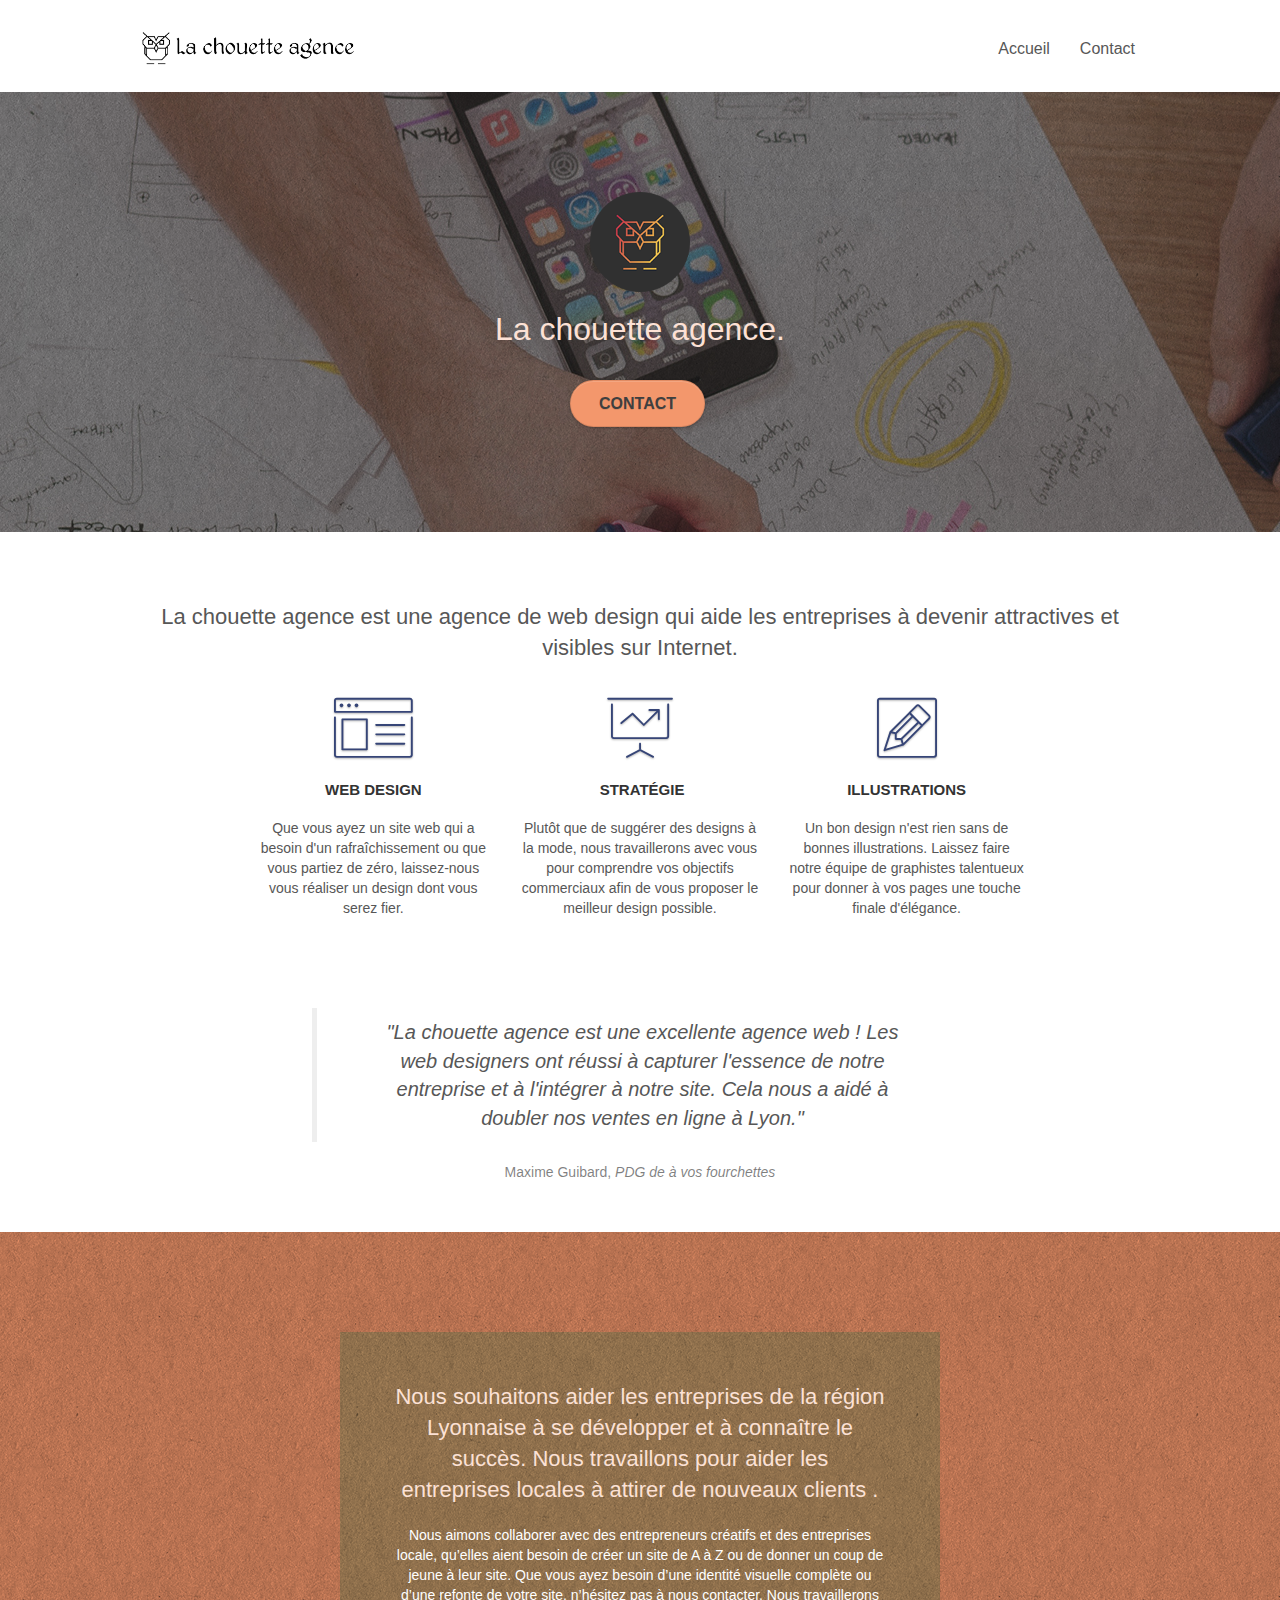
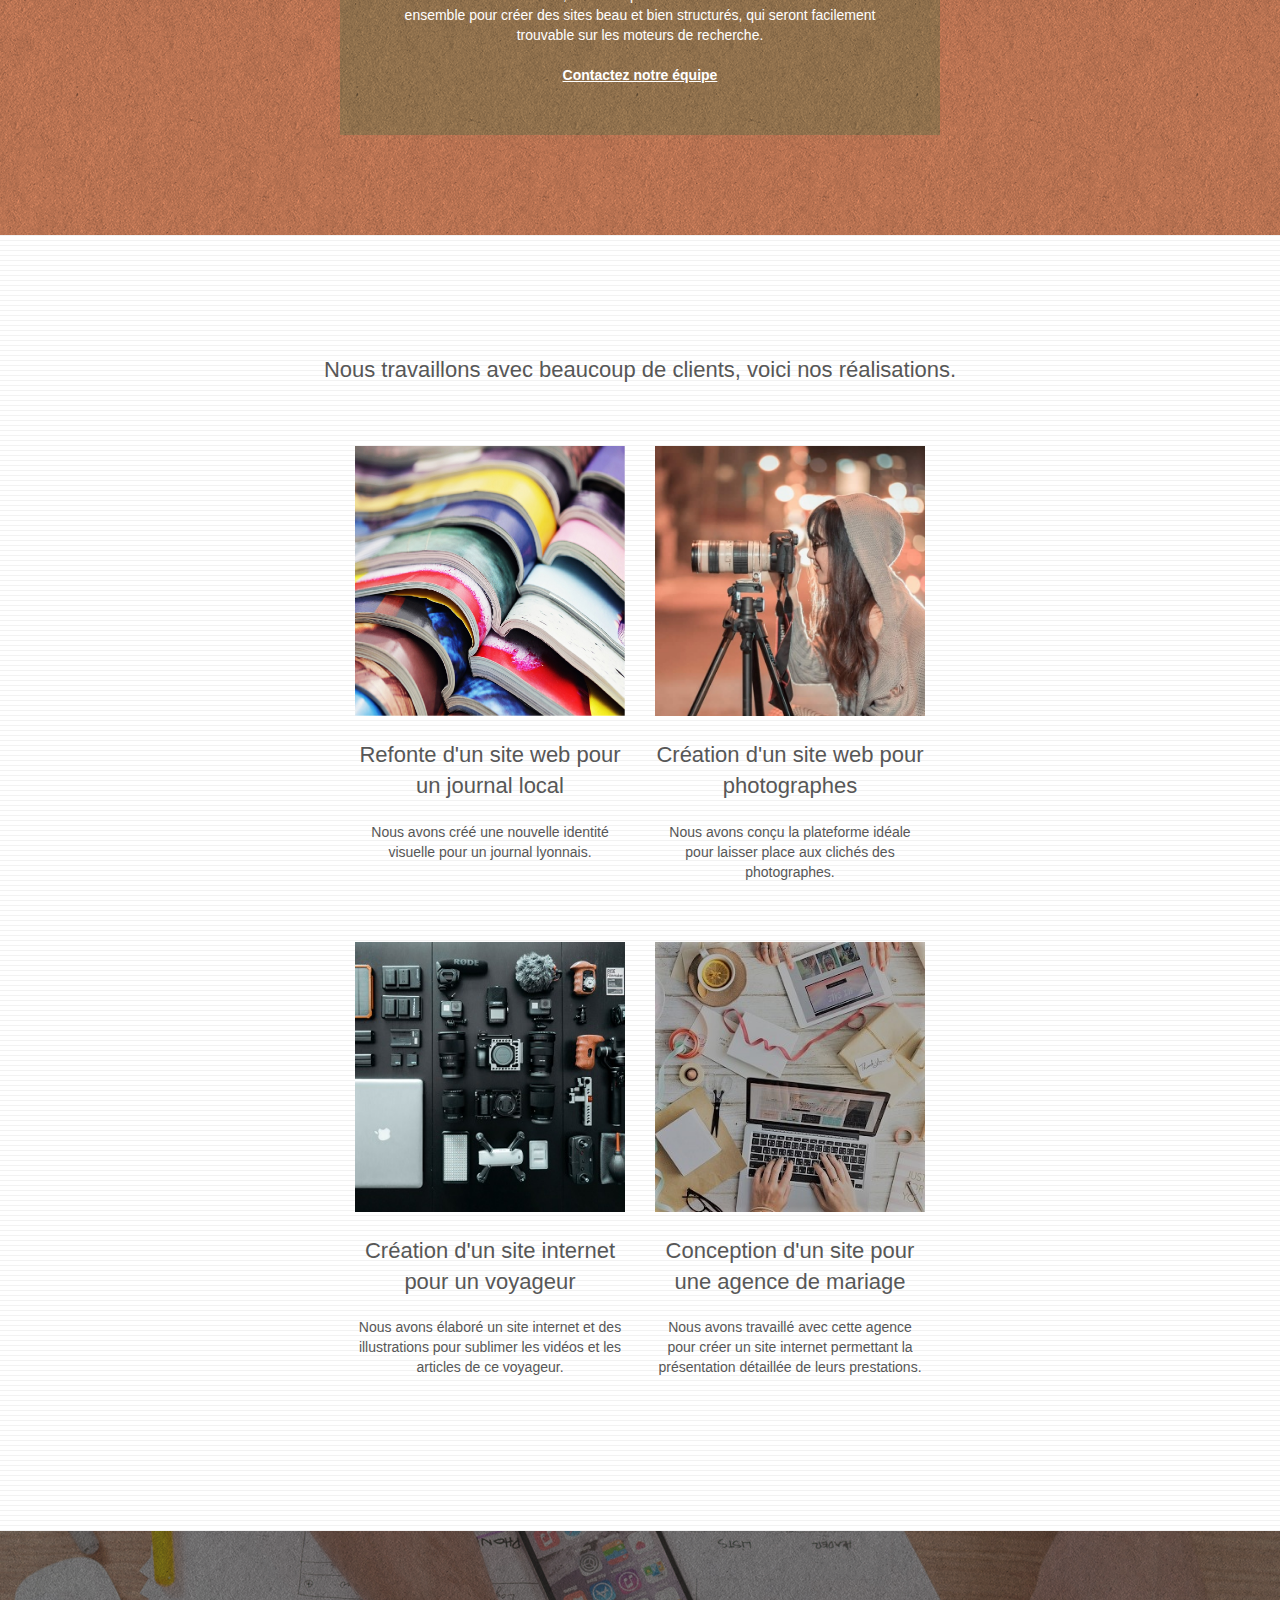
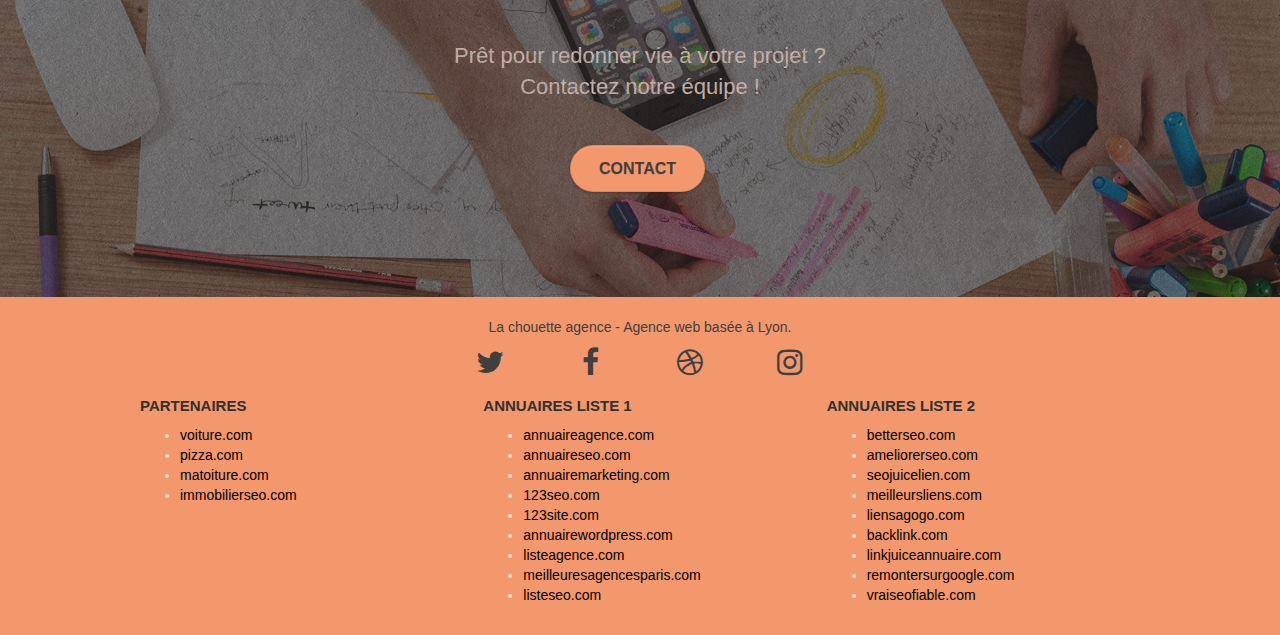
==== commit 637ff759: "MAJ 20/01" ====
--- a/index.html
+++ b/index.html
@@ -1,294 +1,289 @@
 <!doctype html>
-<html lang="Default">
-<head>
-    <meta charset="utf-8">
-    <meta name="keywords" content="seo, google, site web, site internet, agence design paris, agence design, agence design,agence design,agence design,agence design,agence design,agence design,agence design,agence design">
-    <meta name="description" content="">
-    <meta name="viewport" content="width=device-width, initial-scale=1.0, viewport-fit=cover">
-    <link rel="shortcut icon" type="image/png" href="favicon.jpg">
-    
-	<link rel="stylesheet" type="text/css" href="./css/bootstrap.css">
-	<link rel="stylesheet" type="text/css" href="style.css">
-	<link rel="stylesheet" type="text/css" href="./css/font-awesome.css">
-	<link rel="stylesheet" type="text/css" href="./css/et-line.css">
-	
-    
-	<script src="./js/jquery-2.1.0.js"></script>
-	<script src="./js/bootstrap.js"></script>
-	<script src="./js/blocs.js"></script>
-	<script src="./js/jquery.touchSwipe.js" defer></script>
-	<script src="./js/gmaps.js"></script>
-
-    <title>.</title>
-
-    
-<!-- Analytics -->
- 
-<!-- Analytics END -->
-    
-</head>
+<html lang="fr">
+	<head>
+		<meta charset="utf-8">
+		<meta name="description" content="Que vous ayez un site web qui a besoin d'un rafraîchissement ou que vous partiez de zéro, laissez-nous vous réaliser un design dont vous serez fier. La chouette Agence">
+		<meta name="viewport" content="width=device-width, initial-scale=1.0, viewport-fit=cover">
+		<link rel="shortcut icon" type="image/png" href="favicon.jpg">
+		
+		<link rel="stylesheet" type="text/css" href="./css/bootstrap.css">
+		<link rel="stylesheet" type="text/css" href="style.css">
+		<link rel="stylesheet" type="text/css" href="./css/font-awesome.css">
+		<link rel="stylesheet" type="text/css" href="./css/et-line.css">
+		
+		<script src="./js/jquery-2.1.0.js"></script>
+		<script src="./js/bootstrap.js"></script>
+		<script src="./js/blocs.js"></script>
+		<script src="./js/jquery.touchSwipe.js" defer></script>
+		<script src="./js/gmaps.js"></script>
+
+		<title>La Chouette Agence - Accueil</title>
+	</head>
 <body>
 <!-- Principal conteneur -->
 <div class="page-container">
-    
-<!-- bloc-0 -->
-<div class="bloc bgc-white l-bloc " id="bloc-0">
-	<div class="container bloc-sm">
-
-		<nav class="navbar row">
-			<div class="navbar-header">
-				<a class="navbar-brand" href="index.html"><img src="img/la-chouette-agence.png" alt="paris web design logo agence web meilleure agence" height="40" /></a>
-				<button id="nav-toggle" type="button" class="ui-navbar-toggle navbar-toggle" data-toggle="collapse" data-target=".navbar-1">
-					<span class="sr-only">Toggle navigation</span><span class="icon-bar"></span><span class="icon-bar"></span><span class="icon-bar"></span>
-				</button>
-			</div>
-			<div class="collapse navbar-collapse navbar-1 special-dropdown-nav">
-				<ul class="site-navigation nav navbar-nav">
-					<li>
-						<a href="index.html">Accueil</a>
-					</li>
-					<li>
-					</li>
-					<li>
-						<a href="page2.html">page2 &gt;</a>
-					</li>
-				</ul>
-			</div>
-		</nav>
-	</div>
-</div>
-<!-- bloc-0 END -->
-
-<!-- bloc-1-presentation -->
-<div class="bloc bgc-dark-slate-blue bg-banniere d-bloc bg-t-edge bloc-bg-texture texture-paper b-parallax" id="bloc-1-hero">
-	<div class="container bloc-lg">
-		<div class="row tight-width-whitespace">
-			<div class="col-sm-12">
-				<img src="img/logo.png" class="center-block image-resize-mode" width="100" alt="La chouette agence, agence web paris, création logo paris" />
-				<h1 class="text-center hero-bloc-text tc-white ">
-					La chouette agence.
-				</h1>
-				<div class="text-center">
-					<a href="page2.html" class="btn btn-lg btn-clean btn-rd cta-hero btn-atomic-tangerine" id="cta-hero">Contact</a>
-				</div>
-			</div>
-		</div>
-	</div>
-</div>
-<!-- bloc-1-presentation END -->
-
-<!-- bloc-2-services -->
-<div class="bloc bgc-white l-bloc" id="bloc-2-services">
-	<div class="container bloc-md">
-		<div class="row">
-			<div class="col-sm-12 text-center">
-				<img alt="agence web, agence web paris, web design paris, stratégie web" src="img/title.png" />
-			</div>
-		</div>
-		<div class="row voffset-lg med-width-whitespace">
-			<div class="col-sm-4">
-				<div class="text-center">
-					<span class="et-icon-browser sm-shadow icon-dark-slate-blue icons icon-lg"></span>
-				</div>
-				<h3 class="mg-md text-center">
-					Web design
-				</h3>
-				<p class="text-center ">
-					Que vous ayez un site web qui a besoin d&rsquo;un rafraîchissement ou que vous partiez de zéro, laissez-nous vous réaliser un design dont vous serez fier.
-				</p>
-			</div>
-			<div class="col-sm-4">
-				<div class="text-center">
-					<span class="et-icon-presentation sm-shadow icon-dark-slate-blue icons icon-lg"></span>
-				</div>
-				<h3 class="mg-md text-center">
-					&nbsp;Stratégie
-				</h3>
-				<p class="text-center ">
-					Plutôt que de suggérer des designs à la mode, nous travaillerons avec vous pour comprendre vos objectifs commerciaux afin de vous proposer le meilleur design possible.<br>
-				</p>
-			</div>
-			<div class="col-sm-4">
-				<div class="text-center">
-					<span class="et-icon-edit sm-shadow icon-dark-slate-blue icons icon-lg"></span>
-				</div>
-				<h3 class="mg-md text-center">
-					Illustrations
-				</h3>
-				<p class="text-center ">
-					Un bon design n'est rien sans de bonnes illustrations. Laissez faire notre équipe de graphistes talentueux pour donner à vos pages une touche finale d'élégance.
-				</p>
-			</div>
-		</div>
-		<div class="row voffset-lg voffset">
-			<div class="col-xs-12 col-md-8 col-md-offset-2 text-center">
-				<img alt="agence web, agence web paris, web design paris, stratégie web" src="img/citation.png" />
-
-			</div>
-		</div>
-	</div>
-</div>
-<!-- bloc-2-services END -->
-
-<!-- bloc-3-what-i-do -->
-<div class="bloc tc-white bgc-atomic-tangerine bg-presentation d-bloc bloc-bg-texture texture-paper b-parallax" id="bloc-3-what-i-do">
-	<div class="container bloc-lg">
-		<div class="row tight-width-whitespace black-background">
-			<div class="col-sm-12">
-				<h2 class="mg-md text-center tc-white">
-					Nous souhaitons aider les entreprises de la région Lyonnaise à se développer et à connaître le succès. Nous travaillons pour aider les entreprises locales à attirer de nouveaux clients .<br>
-				</h2>
-				<p class="text-center white">
-					Nous aimons collaborer avec des entrepreneurs créatifs et des entreprises locale, qu’elles aient besoin de créer un site de A à Z ou de donner un coup de jeune à leur site. Que vous ayez besoin d’une identité visuelle complète ou d’une refonte de votre site, n’hésitez pas à nous contacter. Nous travaillerons ensemble pour créer des sites beau et bien structurés, qui seront facilement trouvable sur les moteurs de recherche. <br><br><a class="ltc-white bold-link" href="page2.html">Contactez notre équipe</a><br>
-				</p>
-			</div>
-		</div>
-	</div>
-</div>
-<!-- bloc-3-what-i-do END -->
-
-<!-- bloc-4-portfolio -->
-<div class="bloc bgc-white bg-lines-h2-bg bg-repeat l-bloc" id="bloc-4-portfolio">
-	<div class="container bloc-lg">
-		<div class="row">
-			<div class="col-sm-12 text-center">
-				<img alt="agence web, agence web paris, web design paris, stratégie web" src="img/title2.png" />
-			</div>
-		</div>
-		<div class="row tight-width-whitespace portfolio-row">
-			<div class="col-sm-6">
-				<a href="#" data-lightbox="img/1.jpg" data-gallery-id="gallery-1" data-caption="Refonte d'un site web pour un journal local" data-frame="snapshot-lb"><img src="img/1.jpg" alt="paris web design logo agence web meilleure agence et refonte site web journal" class="img-responsive portfolio-thumb" /></a>
-				<h3 class="mg-md text-center">
-					Refonte d'un site web pour un journal local
-				</h3>
-				<p class="text-center">
-					Nous avons créé une nouvelle identité visuelle pour un journal lyonnais.
-				</p>
-			</div>
-			<div class="col-sm-6">
-				<a href="#" data-lightbox="img/2.jpg" data-gallery-id="gallery-1" data-caption="Création d'un site web pour photographes" data-frame="snapshot-lb"><img src="img/2.jpg" class="img-responsive portfolio-thumb" alt="paris web design logo agence web meilleure agence, Création d'un site web pour photographes" /></a>
-				<h3 class="mg-md text-center">
-					Création d'un site web pour photographes
-				</h3>
-				<p class="text-center">
-					Nous avons conçu la plateforme idéale pour laisser place aux clichés des photographes.
-				</p>
-			</div>
-		</div>
-		<div class="row tight-width-whitespace portfolio-row">
-			<div class="col-sm-6">
-				<a href="#" data-lightbox="img/3.bmp" data-gallery-id="gallery-1" data-caption="Création d'un site internet pour un voyageur" data-frame="snapshot-lb"><img src="img/3.bmp" class="img-responsive portfolio-thumb" alt="paris web design logo agence web meilleure agence, Création d'un site web pour voyageur"/></a>
-				<h3 class="mg-md text-center">
-					Création d'un site internet pour un voyageur
-				</h3>
-				<p class="text-center">
-					Nous avons élaboré un site internet et des illustrations pour sublimer les vidéos et les articles de ce voyageur.
-				</p>
-			</div>
-			<div class="col-sm-6">
-				<a href="#" data-lightbox="img/4.bmp" data-gallery-id="gallery-1" data-caption="Conception d'un site pour une agence de mariage" data-frame="snapshot-lb"><img src="img/4.bmp" class="img-responsive portfolio-thumb" alt="paris web design logo agence web meilleure agence, Création d'un site web pour agence de mariage" /></a>
-				<h3 class="mg-md text-center">
-					Conception d'un site pour une agence de mariage
-				</h3>
-				<p class="text-center">
-					Nous avons travaillé avec cette agence pour créer un site internet permettant la présentation détaillée de leurs prestations.
-				</p>
-			</div>
-		</div>
-	</div>
-</div>
-<!-- bloc-4-portfolio END -->
-
-<!-- bloc-5-cta -->
-<div class="bloc bgc-dark-slate-blue bg-banniere d-bloc bloc-bg-texture texture-paper" id="bloc-5-cta">
-	<div class="container bloc-lg">
-		<div class="row">
-			<h2 class="mg-md text-center tc-white">
-				Prêt pour redonner vie à votre projet ?<br>Contactez notre équipe !
-			</h2>
-			<div class="col-sm-12 text-center">
-				<a href="page2.html" class="btn btn-atomic-tangerine btn-clean btn-rd btn-lg cta-hero">Contact</a>
-			</div>
-		</div>
-	</div>
-</div>
-<!-- bloc-5-cta END -->
-
-<!-- Footer - bloc-8 -->
-<div class="bloc bgc-atomic-tangerine d-bloc" id="bloc-8">
-	<div class="container bloc-sm">
-		<div class="row">
-			<div class="col-sm-12">
-				<p class="text-center white">
-					La chouette agence - Agence web basée à Lyon.<br>
-				</p>
-				<div class="row row-no-gutters social">
-					<div class="col-sm-3">
-						<div class="text-center">
-							<a class="social" href="index.html"><span class="fa fa-twitter icon-md"></span></a>
-						</div>
-					</div>
-					<div class="col-sm-3">
-						<div class="text-center">
-							<a class="social" href="index.html"><span class="fa fa-facebook icon-md"></span></a>
-						</div>
-					</div>
-					<div class="col-sm-3">
-						<div class="text-center">
-							<a class="social" href="index.html"><span class="fa fa-dribbble icon-md"></span></a>
-						</div>
-					</div>
-					<div class="col-sm-3">
-						<div class="text-center">
-							<a class="social" href="index.html"><span class="fa fa-instagram icon-md"></span></a>
-						</div>
-					</div>
-					<div class="keywords" style="color:#F3976C;">Agence web à paris, stratégie web, web design, illustrations, design de site web, site web, web, internet, site internet, site</div>
-				</div>
+		
+	<!-- Header -->
+	<header class="bloc bgc-white l-bloc " id="bloc-0">
+			<div class="container bloc-sm">
+				<nav class="navbar row">
+					<div class="navbar-header">
+						<a class="navbar-brand" href="index.html"><img src="img/la-chouette-agence.png" alt="paris web design logo agence web meilleure agence" height="40" /></a>
+						<button id="nav-toggle" type="button" class="ui-navbar-toggle navbar-toggle" data-toggle="collapse" data-target=".navbar-1">
+							<span class="sr-only">Toggle navigation</span><span class="icon-bar"></span><span class="icon-bar"></span><span class="icon-bar"></span>
+						</button>
+					</div>
+					<div class="collapse navbar-collapse navbar-1 special-dropdown-nav">
+						<ul class="site-navigation nav navbar-nav">
+							<li>
+								<a href="index.html">Accueil</a>
+							</li>
+							<li>
+								<a href="page2.html">Contact</a>
+							</li>
+						</ul>
+					</div>
+				</nav>
+			</div>
+	</header>
+	<!-- bloc-0 END -->
+
+	<main>
+		<!-- bloc-1-presentation -->
+		<section class="bloc bgc-dark-slate-blue bg-banniere d-bloc bg-t-edge bloc-bg-texture texture-paper b-parallax" id="bloc-1-hero">
+			<div class="container bloc-lg">
+				<div class="row tight-width-whitespace">
+					<div class="col-sm-12">
+						<img src="img/logo.png" class="center-block image-resize-mode" width="100" alt="La chouette agence, agence web paris, création logo paris" />
+						<h1 class="text-center hero-bloc-text tc-white ">
+							La chouette agence.
+						</h1>
+						<div class="text-center">
+							<a href="page2.html" class="btn btn-lg btn-clean btn-rd cta-hero btn-atomic-tangerine" id="cta-hero">Contact</a>
+						</div>
+					</div>
+				</div>
+			</div>
+		</section>
+		<!-- bloc-1-presentation END -->
+
+		<!-- bloc-2-services -->
+		<section class="bloc bgc-white l-bloc" id="bloc-2-services">
+			<div class="container bloc-md">
 				<div class="row">
+					<div class="col-sm-12 text-center">
+						<h2>La chouette agence est une agence de web design qui aide les entreprises à devenir attractives et visibles sur Internet.</h2>
+					</div>
+				</div>
+				<div class="row voffset-lg med-width-whitespace">
 					<div class="col-sm-4">
-						Partenaires
+						<div class="text-center">
+							<span class="et-icon-browser sm-shadow icon-dark-slate-blue icons icon-lg"></span>
+						</div>
+						<h3 class="mg-md text-center">
+							Web design
+						</h3>
+						<p class="text-center ">
+							Que vous ayez un site web qui a besoin d'un rafraîchissement ou que vous partiez de zéro, laissez-nous vous réaliser un design dont vous serez fier.
+						</p>
+					</div>
+					<div class="col-sm-4">
+						<div class="text-center">
+							<span class="et-icon-presentation sm-shadow icon-dark-slate-blue icons icon-lg"></span>
+						</div>
+						<h3 class="mg-md text-center">
+							&nbsp;Stratégie
+						</h3>
+						<p class="text-center ">
+							Plutôt que de suggérer des designs à la mode, nous travaillerons avec vous pour comprendre vos objectifs commerciaux afin de vous proposer le meilleur design possible.<br>
+						</p>
+					</div>
+					<div class="col-sm-4">
+						<div class="text-center">
+							<span class="et-icon-edit sm-shadow icon-dark-slate-blue icons icon-lg"></span>
+						</div>
+						<h3 class="mg-md text-center">
+							Illustrations
+						</h3>
+						<p class="text-center ">
+							Un bon design n'est rien sans de bonnes illustrations. Laissez faire notre équipe de graphistes talentueux pour donner à vos pages une touche finale d'élégance.
+						</p>
+					</div>
+				</div>
+				<div class="row voffset-lg voffset">
+					<div class="col-xs-12 col-md-8 col-md-offset-2 text-center">
+						<figure>
+							<blockquote class="quote" cite="#">
+								<p>"La chouette agence est une excellente agence web ! Les web designers ont réussi à capturer l'essence de notre entreprise et à l'intégrer à notre site. Cela nous a aidé à doubler nos ventes en ligne à Lyon."</p>
+							</blockquote>
+							<figcaption>Maxime Guibard, <cite>PDG de à vos fourchettes</cite></figcaption>
+						</figure>
+					</div>
+				</div>
+			</div>
+		</section>
+		<!-- bloc-2-services END -->
+
+		<!-- bloc-3-what-i-do -->
+		<section class="bloc tc-white bgc-atomic-tangerine bg-presentation d-bloc bloc-bg-texture texture-paper b-parallax" id="bloc-3-what-i-do">
+			<div class="container bloc-lg">
+				<div class="row tight-width-whitespace black-background">
+					<div class="col-sm-12">
+						<h2 class="mg-md text-center tc-white">
+							Nous souhaitons aider les entreprises de la région Lyonnaise à se développer et à connaître le succès. Nous travaillons pour aider les entreprises locales à attirer de nouveaux clients .<br>
+						</h2>
+						<p class="text-center white">
+							Nous aimons collaborer avec des entrepreneurs créatifs et des entreprises locale, qu’elles aient besoin de créer un site de A à Z ou de donner un coup de jeune à leur site. Que vous ayez besoin d’une identité visuelle complète ou d’une refonte de votre site, n’hésitez pas à nous contacter. Nous travaillerons ensemble pour créer des sites beau et bien structurés, qui seront facilement trouvable sur les moteurs de recherche. <br><br><a class="ltc-white bold-link" href="page2.html">Contactez notre équipe</a><br>
+						</p>
+					</div>
+				</div>
+			</div>
+		</section>
+		<!-- bloc-3-what-i-do END -->
+
+		<!-- bloc-4-portfolio -->
+		<section class="bloc bgc-white bg-lines-h2-bg bg-repeat l-bloc" id="bloc-4-portfolio">
+			<div class="container bloc-lg">
+				<div class="row">
+					<div class="col-sm-12 text-center">
+						<h2>Nous travaillons avec beaucoup de clients, voici nos réalisations.</h2>
+					</div>
+				</div>
+				<div class="row tight-width-whitespace portfolio-row">
+					<div class="col-sm-6">
+						<a href="#" data-lightbox="img/1.jpg" data-gallery-id="gallery-1" data-caption="Refonte d'un site web pour un journal local" data-frame="snapshot-lb"><img src="img/1.jpg" alt="paris web design logo agence web meilleure agence et refonte site web journal" class="img-responsive portfolio-thumb" /></a>
+						<h2 class="mg-md text-center">
+							Refonte d'un site web pour un journal local
+						</h2>
+						<p class="text-center">
+							Nous avons créé une nouvelle identité visuelle pour un journal lyonnais.
+						</p>
+					</div>
+					<div class="col-sm-6">
+						<a href="#" data-lightbox="img/2.jpg" data-gallery-id="gallery-1" data-caption="Création d'un site web pour photographes" data-frame="snapshot-lb"><img src="img/2.jpg" class="img-responsive portfolio-thumb" alt="paris web design logo agence web meilleure agence, Création d'un site web pour photographes" /></a>
+						<h2 class="mg-md text-center">
+							Création d'un site web pour photographes
+						</h2>
+						<p class="text-center">
+							Nous avons conçu la plateforme idéale pour laisser place aux clichés des photographes.
+						</p>
+					</div>
+				</div>
+				<div class="row tight-width-whitespace portfolio-row">
+					<div class="col-sm-6">
+						<a href="#" data-lightbox="img/3.bmp" data-gallery-id="gallery-1" data-caption="Création d'un site internet pour un voyageur" data-frame="snapshot-lb"><img src="img/3.bmp" class="img-responsive portfolio-thumb" alt="paris web design logo agence web meilleure agence, Création d'un site web pour voyageur"/></a>
+						<h2 class="mg-md text-center">
+							Création d'un site internet pour un voyageur
+						</h2>
+						<p class="text-center">
+							Nous avons élaboré un site internet et des illustrations pour sublimer les vidéos et les articles de ce voyageur.
+						</p>
+					</div>
+					<div class="col-sm-6">
+						<a href="#" data-lightbox="img/4.bmp" data-gallery-id="gallery-1" data-caption="Conception d'un site pour une agence de mariage" data-frame="snapshot-lb"><img src="img/4.bmp" class="img-responsive portfolio-thumb" alt="paris web design logo agence web meilleure agence, Création d'un site web pour agence de mariage" /></a>
+						<h2 class="mg-md text-center">
+							Conception d'un site pour une agence de mariage
+						</h2>
+						<p class="text-center">
+							Nous avons travaillé avec cette agence pour créer un site internet permettant la présentation détaillée de leurs prestations.
+						</p>
+					</div>
+				</div>
+			</div>
+		</section>
+		<!-- bloc-4-portfolio END -->
+
+		<!-- bloc-5-cta -->
+		<section class="bloc bgc-dark-slate-blue bg-banniere d-bloc bloc-bg-texture texture-paper" id="bloc-5-cta">
+			<div class="container bloc-lg">
+				<div class="row">
+					<h2 class="mg-md text-center tc-white">
+						Prêt pour redonner vie à votre projet ?<br>Contactez notre équipe !
+					</h2>
+					<div class="col-sm-12 text-center">
+						<a href="page2.html" class="btn btn-atomic-tangerine btn-clean btn-rd btn-lg cta-hero">Contact</a>
+					</div>
+				</div>
+			</div>
+		</section>
+		<!-- bloc-5-cta END -->
+	</main>
+
+	<!-- Footer - bloc-8 -->
+
+	<footer class="bloc bgc-atomic-tangerine d-bloc" id="bloc-8">    
+		<section class="container bloc-sm">
+			<div class="row">
+				<div class="col-sm-12">
+					<p class="text-center greyblack">
+						La chouette agence - Agence web basée à Lyon.<br>
+					</p>
+					<div class="row row-no-gutters social greyblack">
+						<div class="col-sm-3">
+							<div class="text-center">
+								<a class="social " href="index.html"><span class="fa fa-twitter icon-md greyblack"></span></a>
+							</div>
+						</div>
+						<div class="col-sm-3">
+							<div class="text-center">
+								<a class="social" href="index.html"><span class="fa fa-facebook icon-md greyblack"></span></a>
+							</div>
+						</div>
+						<div class="col-sm-3">
+							<div class="text-center">
+								<a class="social" href="index.html"><span class="fa fa-dribbble icon-md greyblack"></span></a>
+							</div>
+						</div>
+						<div class="col-sm-3">
+							<div class="text-center">
+								<a class="social" href="index.html"><span class="fa fa-instagram icon-md greyblack"></span></a>
+							</div>
+						</div>
+					</div>
+					<article class="row">
+						<section class="col-sm-4">
+							<h3>Partenaires</h3>
 							<ul>
-								<li><a href="voiture.com">voiture.com</a></li>
-								<li><a href="pizza.com">pizza.com</a></li>
-								<li><a href="matoiture.com">matoiture.com</a></li>
-								<li><a href="immobilierseo.com">immobilierseo.com</a></li>
+								<li><a href="voiture.com" rel="nofollow, noindex">voiture.com</a></li>
+								<li><a href="#">pizza.com</a></li>
+								<li><a href="#">matoiture.com</a></li>
+								<li><a href="#">immobilierseo.com</a></li>
 							</ul>		
-					</div>
-					<div class="col-sm-4">
-						Annuaires liste 1
-						<ul>
-							<li><a href="annuaireagence.com">annuaireagence.com</a></li>
-							<li><a href="annuaireseo.com">annuaireseo.com</a></li>
-							<li><a href="annuairemarketing.com">annuairemarketing.com</a></li>
-							<li><a href="123seoture.com">123seo.com</a></li>
-							<li><a href="123site.com">123site.com</a></li>
-							<li><a href="annuairewordpress.com">annuairewordpress.com</a></li>
-							<li><a href="listeagence.com">listeagence.com</a></li>
-							<li><a href="meilleuresagencesparis.com">meilleuresagencesparis.com</a></li>
-							<li><a href="listeseo.com">listeseo.com</a></li>
-						</ul>
-					</div>
-					<div class="col-sm-4">
-						Annuaires liste 2
-						<ul>
-							<li><a href="betterseo.com">betterseo.com</a></li>
-							<li><a href="ameliorerseo.com">ameliorerseo.com</a></li>
-							<li><a href="seojuicelien.com">seojuicelien.com</a></li>
-							<li><a href="meilleursliens.com">meilleursliens.com</a></li>
-							<li><a href="liensagogo.com">liensagogo.com</a></li>
-							<li><a href="backlink.com">backlink.com</a></li>
-							<li><a href="linkjuiceannuaire.com">linkjuiceannuaire.com</a></li>
-							<li><a href="remontersurgoogle.com">remontersurgoogle.com</a></li>
-							<li><a href="vraiseofiable.com">vraiseofiable.com</a></li>
-						</ul>
-					</div>
-				</div>
-			</div>
-		</div>
-	</div>
-</div>
-<!-- Footer - bloc-8 END -->
+						</section>
+						<section class="col-sm-4">
+							<h3>Annuaires liste 1</h3>
+							<ul>
+								<li><a href="#">annuaireagence.com</a></li>
+								<li><a href="#">annuaireseo.com</a></li>
+								<li><a href="#">annuairemarketing.com</a></li>
+								<li><a href="#">123seo.com</a></li>
+								<li><a href="#">123site.com</a></li>
+								<li><a href="#">annuairewordpress.com</a></li>
+								<li><a href="#">listeagence.com</a></li>
+								<li><a href="#">meilleuresagencesparis.com</a></li>
+								<li><a href="#">listeseo.com</a></li>
+							</ul>
+						</section>
+						<section class="col-sm-4">
+							<h3>Annuaires liste 2</h3>
+							<ul>
+								<li><a href="#">betterseo.com</a></li>
+								<li><a href="#">ameliorerseo.com</a></li>
+								<li><a href="#">seojuicelien.com</a></li>
+								<li><a href="#">meilleursliens.com</a></li>
+								<li><a href="#">liensagogo.com</a></li>
+								<li><a href="#">backlink.com</a></li>
+								<li><a href="#">linkjuiceannuaire.com</a></li>
+								<li><a href="#">remontersurgoogle.com</a></li>
+								<li><a href="#">vraiseofiable.com</a></li>
+							</ul>
+						</section>
+					</article>
+				</div>
+			</div>
+		</section>
+	</footer>
+	<!-- Footer - bloc-8 END -->
 
 </div>
 <!-- Principal conteneur END -->
--- a/style.css
+++ b/style.css
@@ -552,6 +552,7 @@
     top: 50%;
     transform: translateY(-50%);
     -webkit-transform: translateY(-50%);
+    padding-top: 3px;
 }
 
 a[data-lightbox]:hover img {
@@ -677,7 +678,7 @@
 }
 
 p {
-    font-size: 11px;
+    font-size: 14px;
 }
 
 .tight-width-whitespace {
@@ -740,6 +741,7 @@
 }
 
 .portfolio-thumb {
+    width: 100%;
     margin-bottom: 24px;
 }
 
@@ -775,17 +777,19 @@
 }
 
 .tc-white {
-    color: #F3976C!important;
+    color: #fce1d5 !important;
 }
 
 .btn-atomic-tangerine {
-    background: #F3976C;
-    color: #FFFFFF!important;
-}
+    background: #f3976c;
+    color: #3f3f3f !important;
+}
+
+
 
 .btn-atomic-tangerine:hover {
-    background: #c27956!important;
-    color: #FFFFFF!important;
+    background: #c27956 !important;
+    color: #3f3f3f !important;
 }
 
 .ltc-white {
@@ -824,6 +828,27 @@
 .bg-presentation {
     background-image: url("img/image-de-presentation.bmp");
 }
+
+.quote p {
+    margin: 0;
+    padding: 0 2em;
+    font-size: 20px;
+    font-style: italic;
+    border: none;
+    color: #575757;
+}
+
+.greyblack{
+    color: #3f3f3f!important;
+}
+
+footer section div article section h3{
+    color: #313131!important;
+}
+
+footer section div article section ul li a {
+    color: #000 !important;
+  }
 
 @media (max-width: 1024px) {
     .bloc {
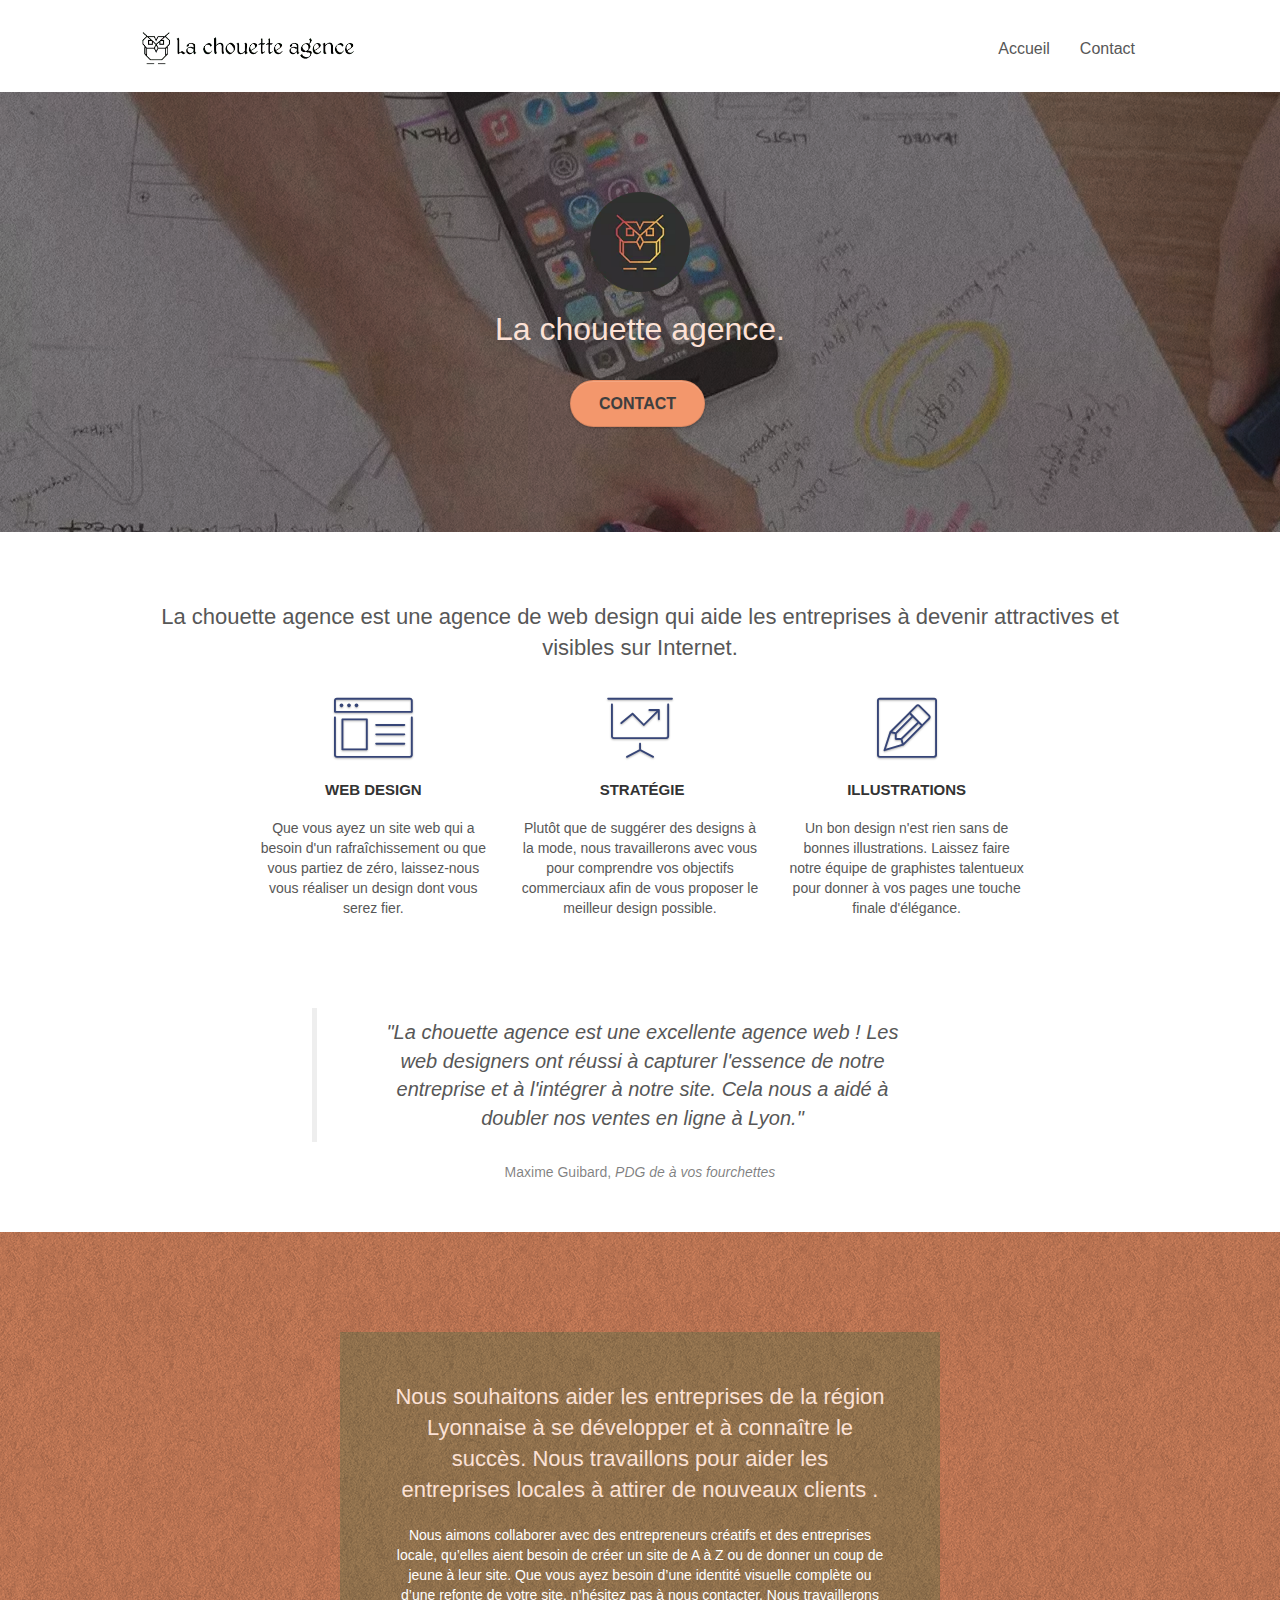
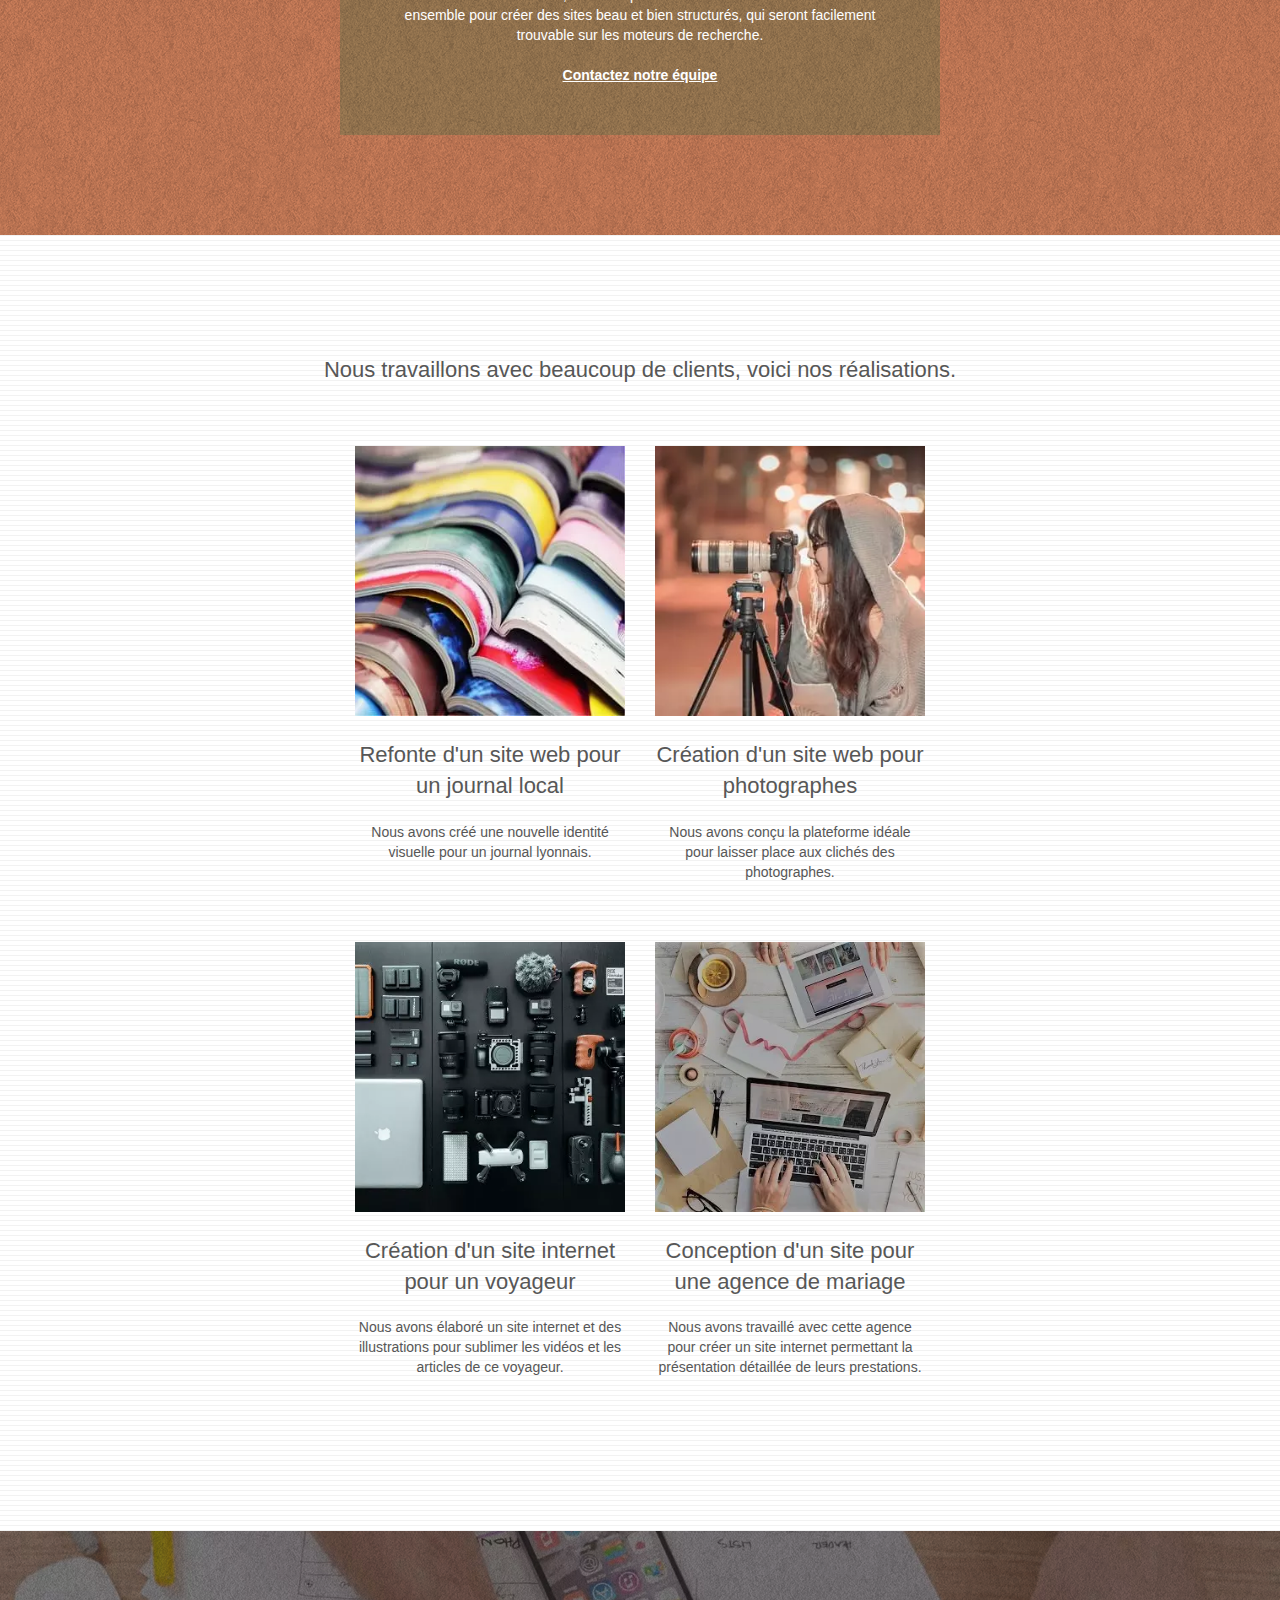
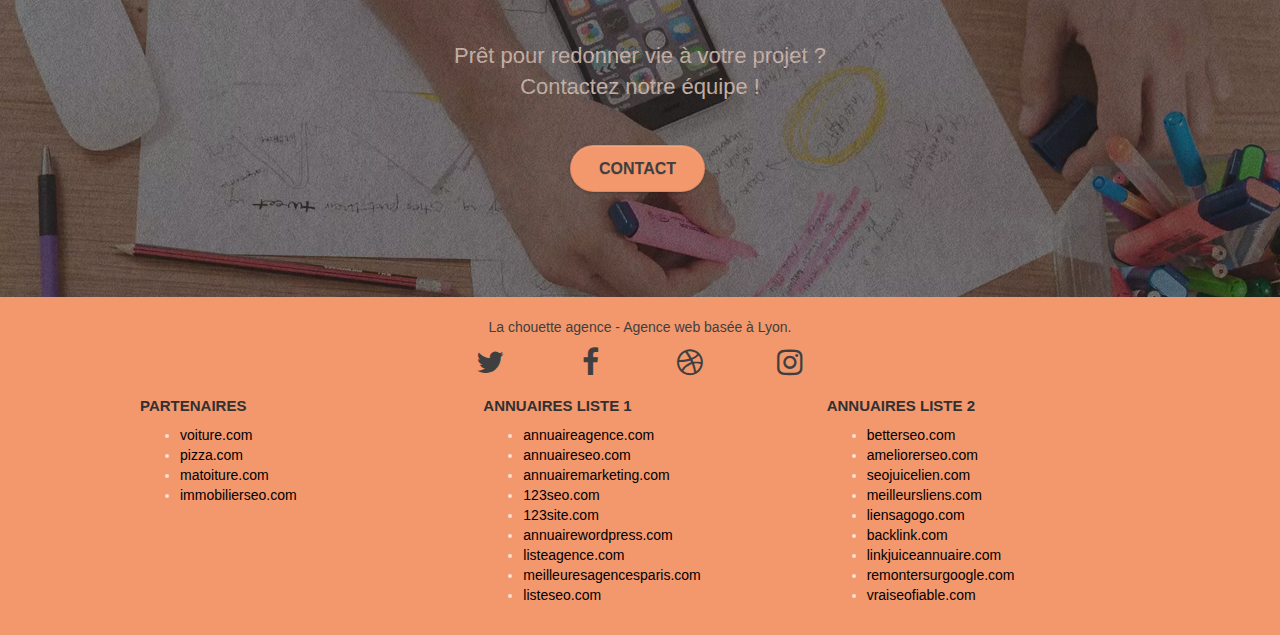
==== commit 7b7fca63: "Modif pôst soutenance" ====
--- a/index.html
+++ b/index.html
@@ -1,10 +1,11 @@
 <!doctype html>
 <html lang="fr">
 	<head>
+		<title>La Chouette Agence - Accueil</title>
 		<meta charset="utf-8">
 		<meta name="description" content="Que vous ayez un site web qui a besoin d'un rafraîchissement ou que vous partiez de zéro, laissez-nous vous réaliser un design dont vous serez fier. La chouette Agence">
 		<meta name="viewport" content="width=device-width, initial-scale=1.0, viewport-fit=cover">
-		<link rel="shortcut icon" type="image/png" href="favicon.jpg">
+		<link rel="shortcut icon" type="image/webp" href="favicon.jpg">
 		
 		<link rel="stylesheet" type="text/css" href="./css/bootstrap.css">
 		<link rel="stylesheet" type="text/css" href="style.css">
@@ -16,8 +17,6 @@
 		<script src="./js/blocs.js"></script>
 		<script src="./js/jquery.touchSwipe.js" defer></script>
 		<script src="./js/gmaps.js"></script>
-
-		<title>La Chouette Agence - Accueil</title>
 	</head>
 <body>
 <!-- Principal conteneur -->
@@ -28,7 +27,7 @@
 			<div class="container bloc-sm">
 				<nav class="navbar row">
 					<div class="navbar-header">
-						<a class="navbar-brand" href="index.html"><img src="img/la-chouette-agence.png" alt="paris web design logo agence web meilleure agence" height="40" /></a>
+						<a class="navbar-brand" href="index.html"><img src="img/la-chouette-agence.webp" alt="paris web design logo agence web meilleure agence" height="40" /></a>
 						<button id="nav-toggle" type="button" class="ui-navbar-toggle navbar-toggle" data-toggle="collapse" data-target=".navbar-1">
 							<span class="sr-only">Toggle navigation</span><span class="icon-bar"></span><span class="icon-bar"></span><span class="icon-bar"></span>
 						</button>
@@ -39,7 +38,7 @@
 								<a href="index.html">Accueil</a>
 							</li>
 							<li>
-								<a href="page2.html">Contact</a>
+								<a href="contact.html" aria-label="Contact" >Contact</a>
 							</li>
 						</ul>
 					</div>
@@ -54,12 +53,12 @@
 			<div class="container bloc-lg">
 				<div class="row tight-width-whitespace">
 					<div class="col-sm-12">
-						<img src="img/logo.png" class="center-block image-resize-mode" width="100" alt="La chouette agence, agence web paris, création logo paris" />
+						<img src="img/logo.webp" class="center-block image-resize-mode" width="100" alt="La chouette agence, agence web paris, création logo paris" />
 						<h1 class="text-center hero-bloc-text tc-white ">
 							La chouette agence.
 						</h1>
 						<div class="text-center">
-							<a href="page2.html" class="btn btn-lg btn-clean btn-rd cta-hero btn-atomic-tangerine" id="cta-hero">Contact</a>
+							<a href="contact.html" aria-label="Contact" class="btn btn-lg btn-clean btn-rd cta-hero btn-atomic-tangerine" id="cta-hero">Contact</a>
 						</div>
 					</div>
 				</div>
@@ -133,7 +132,7 @@
 							Nous souhaitons aider les entreprises de la région Lyonnaise à se développer et à connaître le succès. Nous travaillons pour aider les entreprises locales à attirer de nouveaux clients .<br>
 						</h2>
 						<p class="text-center white">
-							Nous aimons collaborer avec des entrepreneurs créatifs et des entreprises locale, qu’elles aient besoin de créer un site de A à Z ou de donner un coup de jeune à leur site. Que vous ayez besoin d’une identité visuelle complète ou d’une refonte de votre site, n’hésitez pas à nous contacter. Nous travaillerons ensemble pour créer des sites beau et bien structurés, qui seront facilement trouvable sur les moteurs de recherche. <br><br><a class="ltc-white bold-link" href="page2.html">Contactez notre équipe</a><br>
+							Nous aimons collaborer avec des entrepreneurs créatifs et des entreprises locale, qu’elles aient besoin de créer un site de A à Z ou de donner un coup de jeune à leur site. Que vous ayez besoin d’une identité visuelle complète ou d’une refonte de votre site, n’hésitez pas à nous contacter. Nous travaillerons ensemble pour créer des sites beau et bien structurés, qui seront facilement trouvable sur les moteurs de recherche. <br><br><a class="ltc-white bold-link" aria-label="Contactez notre équipe" href="contact.html">Contactez notre équipe</a><br>
 						</p>
 					</div>
 				</div>
@@ -151,7 +150,7 @@
 				</div>
 				<div class="row tight-width-whitespace portfolio-row">
 					<div class="col-sm-6">
-						<a href="#" data-lightbox="img/1.jpg" data-gallery-id="gallery-1" data-caption="Refonte d'un site web pour un journal local" data-frame="snapshot-lb"><img src="img/1.jpg" alt="paris web design logo agence web meilleure agence et refonte site web journal" class="img-responsive portfolio-thumb" /></a>
+						<a href="#" data-lightbox="img/image-article-01.webp" data-gallery-id="gallery-1" data-caption="Refonte d'un site web pour un journal local" data-frame="snapshot-lb"><img src="img/image-article-01.webp" alt="paris web design logo agence web meilleure agence et refonte site web journal" class="img-responsive portfolio-thumb" /></a>
 						<h2 class="mg-md text-center">
 							Refonte d'un site web pour un journal local
 						</h2>
@@ -160,7 +159,7 @@
 						</p>
 					</div>
 					<div class="col-sm-6">
-						<a href="#" data-lightbox="img/2.jpg" data-gallery-id="gallery-1" data-caption="Création d'un site web pour photographes" data-frame="snapshot-lb"><img src="img/2.jpg" class="img-responsive portfolio-thumb" alt="paris web design logo agence web meilleure agence, Création d'un site web pour photographes" /></a>
+						<a href="#" data-lightbox="img/image-article-02.webp" data-gallery-id="gallery-1" data-caption="Création d'un site web pour photographes" data-frame="snapshot-lb"><img src="img/image-article-02.webp" class="img-responsive portfolio-thumb" alt="paris web design logo agence web meilleure agence, Création d'un site web pour photographes" /></a>
 						<h2 class="mg-md text-center">
 							Création d'un site web pour photographes
 						</h2>
@@ -171,7 +170,7 @@
 				</div>
 				<div class="row tight-width-whitespace portfolio-row">
 					<div class="col-sm-6">
-						<a href="#" data-lightbox="img/3.bmp" data-gallery-id="gallery-1" data-caption="Création d'un site internet pour un voyageur" data-frame="snapshot-lb"><img src="img/3.bmp" class="img-responsive portfolio-thumb" alt="paris web design logo agence web meilleure agence, Création d'un site web pour voyageur"/></a>
+						<a href="#" data-lightbox="img/image-article-03.webp" data-gallery-id="gallery-1" data-caption="Création d'un site internet pour un voyageur" data-frame="snapshot-lb"><img src="img/image-article-03.webp" class="img-responsive portfolio-thumb" alt="paris web design logo agence web meilleure agence, Création d'un site web pour voyageur"/></a>
 						<h2 class="mg-md text-center">
 							Création d'un site internet pour un voyageur
 						</h2>
@@ -180,7 +179,7 @@
 						</p>
 					</div>
 					<div class="col-sm-6">
-						<a href="#" data-lightbox="img/4.bmp" data-gallery-id="gallery-1" data-caption="Conception d'un site pour une agence de mariage" data-frame="snapshot-lb"><img src="img/4.bmp" class="img-responsive portfolio-thumb" alt="paris web design logo agence web meilleure agence, Création d'un site web pour agence de mariage" /></a>
+						<a href="#" data-lightbox="img/image-article-04.webp" data-gallery-id="gallery-1" data-caption="Conception d'un site pour une agence de mariage" data-frame="snapshot-lb"><img src="img/image-article-04.webp" class="img-responsive portfolio-thumb" alt="paris web design logo agence web meilleure agence, Création d'un site web pour agence de mariage" /></a>
 						<h2 class="mg-md text-center">
 							Conception d'un site pour une agence de mariage
 						</h2>
@@ -201,7 +200,7 @@
 						Prêt pour redonner vie à votre projet ?<br>Contactez notre équipe !
 					</h2>
 					<div class="col-sm-12 text-center">
-						<a href="page2.html" class="btn btn-atomic-tangerine btn-clean btn-rd btn-lg cta-hero">Contact</a>
+						<a href="contact.html" aria-label="Contact" class="btn btn-atomic-tangerine btn-clean btn-rd btn-lg cta-hero">Contact</a>
 					</div>
 				</div>
 			</div>
@@ -244,7 +243,7 @@
 						<section class="col-sm-4">
 							<h3>Partenaires</h3>
 							<ul>
-								<li><a href="voiture.com" rel="nofollow, noindex">voiture.com</a></li>
+								<li><a href="voiture.com" rel="nofollow, noaccueil">voiture.com</a></li>
 								<li><a href="#">pizza.com</a></li>
 								<li><a href="#">matoiture.com</a></li>
 								<li><a href="#">immobilierseo.com</a></li>
--- a/style.css
+++ b/style.css
@@ -1,1067 +1 @@
-body {
-    margin: 0;
-    padding: 0;
-    background: #FFF;
-    overflow-x: hidden;
-    -webkit-font-smoothing: antialiased;
-    -moz-osx-font-smoothing: grayscale;
-}
-
-a,
-button {
-    transition: all .3s ease-in-out;
-    outline: none!important;
-}
-
-a:hover {
-    text-decoration: none;
-    cursor: pointer;
-}
-
-#page-loading-blocs-notifaction {
-    position: fixed;
-    top: 0;
-    bottom: 0;
-    width: 100%;
-    z-index: 100000;
-    background: #FFFFFF url("img/pageload-spinner.gif") no-repeat center center;
-}
-
-.bloc {
-    width: 100%;
-    clear: both;
-    background: 50% 50% no-repeat;
-    padding: 0 50px;
-    -webkit-background-size: cover;
-    -moz-background-size: cover;
-    -o-background-size: cover;
-    background-size: cover;
-    position: relative;
-}
-
-.bloc .container {
-    padding-left: 0;
-    padding-right: 0;
-}
-
-.bloc-lg {
-    padding: 100px 50px;
-}
-
-.bloc-md {
-    padding: 50px;
-}
-
-.bloc-sm {
-    padding: 20px 50px;
-}
-
-.bg-center,
-.bg-l-edge,
-.bg-r-edge,
-.bg-t-edge,
-.bg-b-edge,
-.bg-tl-edge,
-.bg-bl-edge,
-.bg-tr-edge,
-.bg-br-edge,
-.bg-repeat {
-    -webkit-background-size: auto!important;
-    -moz-background-size: auto!important;
-    -o-background-size: auto!important;
-    background-size: auto!important;
-}
-
-.bg-repeat {
-    background: repeat;
-}
-
-.bg-t-edge {
-    background: top no-repeat;
-}
-
-.bloc-bg-texture::before {
-    content: "";
-    background-size: 2px 2px;
-    position: absolute;
-    top: 0;
-    bottom: 0;
-    left: 0;
-    right: 0;
-}
-
-.texture-paper::before {
-    background: url("img/texture-paper.png");
-    background-size: 280px 280px;
-}
-
-.b-parallax {
-    background-attachment: fixed;
-}
-
-.d-bloc {
-    color: rgba(255, 255, 255, .7);
-}
-
-.d-bloc button:hover {
-    color: rgba(255, 255, 255, .9);
-}
-
-.d-bloc .icon-round,
-.d-bloc .icon-square,
-.d-bloc .icon-rounded,
-.d-bloc .icon-semi-rounded-a,
-.d-bloc .icon-semi-rounded-b {
-    border-color: rgba(255, 255, 255, .9);
-}
-
-.d-bloc .divider-h span {
-    border-color: rgba(255, 255, 255, .2);
-}
-
-.d-bloc .a-btn,
-.d-bloc .navbar a,
-.d-bloc .navbar-brand,
-.d-bloc a .icon-sm,
-.d-bloc a .icon-md,
-.d-bloc a .icon-lg,
-.d-bloc a .icon-xl,
-.d-bloc h1 a,
-.d-bloc h2 a,
-.d-bloc h3 a,
-.d-bloc h4 a,
-.d-bloc h5 a,
-.d-bloc h6 a,
-.d-bloc p a {
-    color: rgba(255, 255, 255, .6);
-}
-
-.d-bloc .a-btn:hover,
-.d-bloc .navbar a:hover,
-.d-bloc .navbar-brand:hover,
-.d-bloc a:hover .icon-sm,
-.d-bloc a:hover .icon-md,
-.d-bloc a:hover .icon-lg,
-.d-bloc a:hover .icon-xl,
-.d-bloc h1 a:hover,
-.d-bloc h2 a:hover,
-.d-bloc h3 a:hover,
-.d-bloc h4 a:hover,
-.d-bloc h5 a:hover,
-.d-bloc h6 a:hover,
-.d-bloc p a:hover {
-    color: rgba(255, 255, 255, 1);
-}
-
-.d-bloc .navbar-toggle .icon-bar {
-    background: rgba(255, 255, 255, 1);
-}
-
-.d-bloc .btn-wire,
-.d-bloc .btn-wire:hover {
-    color: rgba(255, 255, 255, 1);
-    border-color: rgba(255, 255, 255, 1);
-}
-
-.d-bloc .panel {
-    color: rgba(0, 0, 0, .5);
-}
-
-.d-bloc .panel button:hover {
-    color: rgba(0, 0, 0, .7);
-}
-
-.d-bloc .panel icon {
-    border-color: rgba(0, 0, 0, .7);
-}
-
-.d-bloc .panel .divider-h span {
-    border-color: rgba(0, 0, 0, .1);
-}
-
-.d-bloc .panel .a-btn {
-    color: rgba(0, 0, 0, .6);
-}
-
-.d-bloc .panel .a-btn:hover {
-    color: rgba(0, 0, 0, 1);
-}
-
-.d-bloc .panel .btn-wire,
-.d-bloc .panel .btn-wire:hover {
-    color: rgba(0, 0, 0, .7);
-    border-color: rgba(0, 0, 0, .3);
-}
-
-.d-bloc .panel,
-.l-bloc {
-    color: rgba(0, 0, 0, .5);
-}
-
-.d-bloc .panel button:hover,
-.l-bloc button:hover {
-    color: rgba(0, 0, 0, .7);
-}
-
-.l-bloc .icon-round,
-.l-bloc .icon-square,
-.l-bloc .icon-rounded,
-.l-bloc .icon-semi-rounded-a,
-.l-bloc .icon-semi-rounded-b {
-    border-color: rgba(0, 0, 0, .7);
-}
-
-.d-bloc .panel .divider-h span,
-.l-bloc .divider-h span {
-    border-color: rgba(0, 0, 0, .1);
-}
-
-.d-bloc .panel .a-btn,
-.l-bloc .a-btn,
-.l-bloc .navbar a,
-.l-bloc .navbar-brand,
-.l-bloc a .icon-sm,
-.l-bloc a .icon-md,
-.l-bloc a .icon-lg,
-.l-bloc a .icon-xl,
-.l-bloc h1 a,
-.l-bloc h2 a,
-.l-bloc h3 a,
-.l-bloc h4 a,
-.l-bloc h5 a,
-.l-bloc h6 a,
-.l-bloc p a {
-    color: rgba(0, 0, 0, .6);
-}
-
-.d-bloc .panel .a-btn:hover,
-.l-bloc .a-btn:hover,
-.l-bloc .navbar a:hover,
-.l-bloc .navbar-brand:hover,
-.l-bloc a:hover .icon-sm,
-.l-bloc a:hover .icon-md,
-.l-bloc a:hover .icon-lg,
-.l-bloc a:hover .icon-xl,
-.l-bloc h1 a:hover,
-.l-bloc h2 a:hover,
-.l-bloc h3 a:hover,
-.l-bloc h4 a:hover,
-.l-bloc h5 a:hover,
-.l-bloc h6 a:hover,
-.l-bloc p a:hover {
-    color: rgba(0, 0, 0, 1);
-}
-
-.l-bloc .navbar-toggle .icon-bar {
-    color: rgba(0, 0, 0, .6);
-}
-
-.d-bloc .panel .btn-wire,
-.d-bloc .panel .btn-wire:hover,
-.l-bloc .btn-wire,
-.l-bloc .btn-wire:hover {
-    color: rgba(0, 0, 0, .7);
-    border-color: rgba(0, 0, 0, .3);
-}
-
-.voffset {
-    margin-top: 30px;
-}
-
-.voffset-lg {
-    margin-top: 80px;
-}
-
-.row-no-gutters {
-    margin-right: 0;
-    margin-left: 0;
-}
-
-.row.row-no-gutters > [class^="col-"],
-.row.row-no-gutters > [class*=" col-"] {
-    padding-right: 0;
-    padding-left: 0;
-}
-
-#bloc-1-hero h1 {
-    font-size: 32px;
-}
-
-.navbar {
-    margin-bottom: 0;
-    z-index: 1;
-}
-
-.navbar-brand {
-    height: auto;
-    padding: 3px 15px;
-    font-size: 25px;
-    font-weight: normal;
-    font-weight: 600;
-    line-height: 44px;
-}
-
-.navbar-brand img {
-    max-height: 200px;
-    margin: 0 5px 0 0;
-    display: inline;
-}
-
-.navbar-brand img[src$=svg] {
-    min-width: 100px;
-}
-
-.nav-center .navbar-brand img {
-    margin: 0;
-}
-
-.navbar .nav {
-    padding-top: 2px;
-    margin-right: -16px;
-    float: right;
-    z-index: 1;
-}
-
-.nav > li {
-    float: left;
-    margin-top: 4px;
-    font-size: 16px;
-}
-
-.navbar-nav .open .dropdown-menu > li > a {
-    text-align: inherit;
-}
-
-.nav > li a:hover,
-.nav > li a:focus {
-    background: transparent;
-}
-
-.navbar-toggle {
-    margin: 10px 10px 0 0;
-    border: 0px;
-}
-
-.navbar-toggle:hover {
-    background: transparent!important;
-}
-
-.navbar-toggle .icon-bar {
-    background-color: rgba(0, 0, 0, .5);
-    width: 26px;
-}
-
-.nav-invert .navbar .nav {
-    float: left;
-}
-
-.nav-invert .navbar-header,
-.nav-invert .navbar-brand {
-    float: right;
-    position: relative;
-    z-index: 2;
-}
-
-@media (min-width: 768px) {
-    .site-navigation {
-        position: absolute;
-        top: 50%;
-        right: 20px;
-        transform: translate(0, -50%);
-        -webkit-transform: translateY(-50%);
-    }
-    .nav > li .dropdown-menu a,
-    .nav > li .dropdown-menu a:hover {
-        color: #484848;
-    }
-    .nav-invert .site-navigation {
-        left: 0;
-        right: 0;
-    }
-    .nav-center {
-        text-align: center;
-    }
-    .nav-center .navbar-header {
-        width: 100%;
-    }
-    .nav-center .navbar-header,
-    .nav-center .navbar-brand,
-    .nav-center .nav > li {
-        float: none;
-        display: inline-block;
-    }
-    .nav-center .site-navigation {
-        position: relative;
-        width: 100%;
-        right: 0;
-        margin-right: 0px;
-        margin-top: 20px;
-    }
-    .nav-center.mini-nav .navbar-toggle {
-        float: none;
-        margin: 10px auto 0;
-    }
-}
-
-.nav > li > .dropdown a {
-    background: none!important;
-    display: block;
-    padding: 14px 15px;
-}
-
-nav .caret {
-    margin: 0 5px;
-}
-
-.dropdown-menu .dropdown-menu {
-    top: -8px;
-    left: 100%;
-}
-
-.dropdown-menu .dropmenu-flow-right {
-    top: 100%;
-    left: 0;
-    margin-left: -1px;
-    border-top-left-radius: 0;
-    border-top-right-radius: 0;
-}
-
-.dropdown-menu .dropdown span {
-    border: 4px solid black;
-    border-top-color: transparent;
-    border-right-color: transparent;
-    border-bottom-color: transparent;
-    margin: 6px -5px 0 0!important;
-    float: right;
-}
-
-.mg-md {
-    margin-top: 10px;
-    margin-bottom: 20px;
-}
-
-.mg-lg {
-    margin-top: 10px;
-    margin-bottom: 40px;
-}
-
-.btn {
-    margin: 0 5px 5px 0;
-}
-
-.btn.pull-right {
-    margin: 0 0 5px 5px;
-}
-
-.btn-d,
-.btn-d:hover,
-.btn-d:focus {
-    color: #FFF;
-    background: rgba(0, 0, 0, .3);
-}
-
-button {
-    outline: none!important;
-}
-
-.btn-rd {
-    border-radius: 40px;
-}
-
-.btn-clean {
-    border: 1px solid rgba(0, 0, 0, .08);
-    border-bottom-color: rgba(0, 0, 0, .1);
-    text-shadow: 0 1px 0 rgba(0, 0, 1, .1);
-    box-shadow: 0 1px 3px rgba(0, 0, 1, .25), inset 0 1px 0 0 rgba(255, 255, 255, .15);
-}
-
-.icon-md {
-    font-size: 30px!important;
-}
-
-.icon-lg {
-    font-size: 60px!important;
-}
-
-.sm-shadow {
-    text-shadow: 0 1px 2px rgba(0, 0, 0, .3);
-}
-
-.panel-sq,
-.panel-sq .panel-heading,
-.panel-sq .panel-footer {
-    border-radius: 0;
-}
-
-.panel-rd {
-    border-radius: 30px;
-}
-
-.panel-rd .panel-heading {
-    border-radius: 29px 29px 0 0;
-}
-
-.panel-rd .panel-footer {
-    border-radius: 0 0 29px 29px;
-}
-
-.form-control {
-    border-color: rgba(0, 0, 0, .1);
-    box-shadow: none;
-}
-
-.scrollToTop {
-    width: 40px;
-    height: 40px;
-    position: fixed;
-    bottom: 20px;
-    right: 20px;
-    opacity: 0;
-    z-index: 500;
-    transition: all .3s ease-in-out;
-}
-
-.scrollToTop span {
-    margin-top: 6px;
-}
-
-.showScrollTop {
-    font-size: 14px;
-    opacity: 1;
-}
-
-a[data-lightbox] {
-    position: relative;
-    display: block;
-    text-align: center;
-}
-
-a[data-lightbox]:hover::before {
-    content: "+";
-    font-family: "HelveticaNeue-Light", "Helvetica Neue Light", "Helvetica Neue", Helvetica, Arial;
-    font-size: 32px;
-    width: 50px;
-    height: 50px;
-    margin-left: -25px;
-    border-radius: 50%;
-    background: rgba(0, 0, 0, .6);
-    color: #FFF;
-    font-weight: 100;
-    z-index: 1;
-    position: absolute;
-    top: 50%;
-    transform: translateY(-50%);
-    -webkit-transform: translateY(-50%);
-    padding-top: 3px;
-}
-
-a[data-lightbox]:hover img {
-    opacity: 0.6;
-    -webkit-animation-fill-mode: none;
-    animation-fill-mode: none;
-}
-
-#lightbox-modal {
-    display: flex;
-    align-items: center;
-}
-
-#lightbox-modal .modal-dialog {
-    width: 90%;
-    max-width: 900px;
-    margin: 0 auto 0;
-}
-
-#lightbox-modal .modal-dialog img {
-    max-height: 90vh;
-    margin: 0 auto;
-}
-
-.lightbox-caption {
-    padding: 20px;
-    color: #FFF;
-    background: rgba(0, 0, 0, .5);
-    position: absolute;
-    left: 15px;
-    right: 15px;
-    bottom: 5px;
-}
-
-.close-lightbox {
-    color: #FFF;
-    font-size: 30px;
-    position: absolute;
-    top: 20px;
-    right: 20px;
-    z-index: 20;
-    background: rgba(0, 0, 0, .5);
-    border: none;
-    line-height: 30px;
-    padding: 0 9px 5px;
-    opacity: 0.3;
-}
-
-.close-lightbox:hover,
-.next-lightbox:hover,
-.prev-lightbox:hover {
-    opacity: 1.0;
-    color: #FFF;
-}
-
-.next-lightbox,
-.prev-lightbox {
-    font-size: 20px;
-    color: rgba(255, 255, 255, .9);
-    background: rgba(0, 0, 0, .5);
-    transition: all .2s ease-in-out;
-    position: absolute;
-    top: 45%;
-    z-index: 1;
-    opacity: 0.4;
-}
-
-.next-lightbox {
-    padding: 6px 8px 1px 13px;
-    right: 25px;
-}
-
-.prev-lightbox {
-    padding: 6px 13px 1px 10px;
-    left: 25px;
-}
-
-.snapshot-lb .modal-body {
-    padding-bottom: 45px;
-}
-
-.snapshot-lb .lightbox-caption {
-    padding: 0;
-    color: rgba(0, 0, 0, .5);
-    background: none;
-}
-
-h1,
-h2,
-h3,
-h4,
-h5,
-h6,
-p,
-label,
-.btn,
-a {
-    font-family: "helvetica";
-    font-weight: 400;
-    color: #575757!important;
-}
-
-.container {
-    max-width: 1000px;
-}
-
-.hero-bloc-text {
-    font-size: 38px;
-}
-
-.hero-bloc-text-sub {
-    font-size: 36px;
-}
-
-.statement-bloc-text {
-    line-height: 26px;
-    font-style: italic;
-    font-size: 20px;
-    text-align: center;
-    font-weight: lighter;
-    max-width: 520px;
-    margin: auto auto auto auto;
-}
-
-p {
-    font-size: 14px;
-}
-
-.tight-width-whitespace {
-    max-width: 600px;
-    margin: auto auto auto auto;
-}
-
-.h1 {
-    font-size: 20px;
-    font-family: "Open Sans";
-}
-
-.cta-hero {
-    margin-top: 22px;
-    color: #FFFFFF!important;
-    text-transform: uppercase;
-    padding: 12px 28px 12px 28px;
-    font-size: 16px;
-    font-weight: 700;
-}
-
-.social {
-    max-width: 400px;
-    margin: auto auto auto auto;
-}
-
-h2 {
-    font-size: 22px;
-    line-height: 1.4em;
-}
-
-h3 {
-    font-size: 15px;
-    text-transform: uppercase;
-    font-weight: 700;
-    color: #333333!important;
-}
-
-.med-width-whitespace {
-    max-width: 800px;
-    margin: auto auto auto auto;
-    box-shadow: 0px 0px 0px #000000;
-}
-
-h1 {
-    color: #333333!important;
-}
-
-h4 {
-    color: #333333!important;
-}
-
-.icons {
-    margin-bottom: 14px;
-    margin-top: 24px;
-}
-
-.white {
-    color: #FFFFFF!important;
-}
-
-.portfolio-thumb {
-    width: 100%;
-    margin-bottom: 24px;
-}
-
-.portfolio-row {
-    margin-bottom: 44px;
-    margin-top: 50px;
-}
-
-.avatar {
-    box-shadow: 0px 4px 9px rgba(0, 0, 0, 0.3);
-}
-
-.black-background {
-    background-color: rgba(165, 147, 99, 0.7);
-    padding: 40px 40px 40px 40px;
-}
-
-.bold-link {
-    font-weight: 900;
-    text-decoration: underline!important;
-}
-
-.bgc-white {
-    background-color: #FFFFFF;
-}
-
-.bgc-dark-slate-blue {
-    background-color: #364577;
-}
-
-.bgc-atomic-tangerine {
-    background-color: #F3976C;
-}
-
-.tc-white {
-    color: #fce1d5 !important;
-}
-
-.btn-atomic-tangerine {
-    background: #f3976c;
-    color: #3f3f3f !important;
-}
-
-
-
-.btn-atomic-tangerine:hover {
-    background: #c27956 !important;
-    color: #3f3f3f !important;
-}
-
-.ltc-white {
-    color: #FFFFFF!important;
-}
-
-.ltc-white:hover {
-    color: #cccccc!important;
-}
-
-.ltc-atomic-tangerine {
-    color: #F3976C!important;
-}
-
-.ltc-atomic-tangerine:hover {
-    color: #c27956!important;
-}
-
-.icon-dark-slate-blue {
-    color: #364577!important;
-    border-color: #364577!important;
-}
-
-.bg-dots-bg {
-    background-image: url("img/dots-bg.png");
-}
-
-.bg-lines-h2-bg {
-    background-image: url("img/lines-h2-bg.png");
-}
-
-.bg-banniere {
-    background-image: url("img/la-chouette-agence-banniere.jpg");
-}
-
-.bg-presentation {
-    background-image: url("img/image-de-presentation.bmp");
-}
-
-.quote p {
-    margin: 0;
-    padding: 0 2em;
-    font-size: 20px;
-    font-style: italic;
-    border: none;
-    color: #575757;
-}
-
-.greyblack{
-    color: #3f3f3f!important;
-}
-
-footer section div article section h3{
-    color: #313131!important;
-}
-
-footer section div article section ul li a {
-    color: #000 !important;
-  }
-
-@media (max-width: 1024px) {
-    .bloc {
-        padding-left: 20px;
-        padding-right: 20px;
-    }
-    .bloc.full-width-bloc,
-    .bloc-tile-2.full-width-bloc .container,
-    .bloc-tile-3.full-width-bloc .container,
-    .bloc-tile-4.full-width-bloc .container {
-        padding-left: 0;
-        padding-right: 0;
-    }
-}
-
-@media (max-width: 992px) and (min-width: 768px) {
-    .navbar .nav {
-        max-width: 80%
-    }
-    .nav-center.navbar .nav {
-        max-width: 100%
-    }
-}
-
-@media only screen and (min-device-width: 768px) and (max-device-width: 1024px) and (orientation: landscape) {
-    .b-parallax {
-        background-attachment: scroll;
-    }
-}
-
-@media only screen and (min-device-width: 1024px) and (max-device-width: 1366px) and (-webkit-min-device-pixel-ratio: 1.5) {
-    .b-parallax {
-        background-attachment: scroll;
-    }
-}
-
-@media (max-width: 991px) {
-    .container {
-        width: 100%;
-    }
-    .b-parallax {
-        background-attachment: scroll;
-    }
-    .page-container,
-    #hero-bloc {
-        overflow-x: hidden;
-        position: relative;
-    }
-    .bloc {
-        padding-left: constant(safe-area-inset-left);
-        padding-right: constant(safe-area-inset-right);
-    }
-    .bloc-group,
-    .bloc-group .bloc {
-        display: block;
-        width: 100%;
-    }
-    .bloc-fill-screen .fill-bloc-top-edge,
-    .bloc-fill-screen .fill-bloc-bottom-edge {
-        padding: 0 20px;
-        padding-left: constant(safe-area-inset-left);
-        padding-right: constant(safe-area-inset-right);
-    }
-}
-
-@media (max-width: 767px) {
-    .page-container {
-        overflow-x: hidden;
-        position: relative;
-    }
-    h1,
-    h2,
-    h3,
-    h4,
-    h5,
-    h6,
-    p,
-    #disqus_thread {
-        padding-left: 10px!important;
-        padding-right: 10px!important;
-    }
-    .b-parallax {
-        background-attachment: scroll;
-    }
-    .navbar .nav {
-        padding-top: 0;
-        border-top: 1px solid rgba(0, 0, 0, .2);
-        float: none!important;
-    }
-    .navbar.row {
-        margin-left: 0;
-        margin-right: 0;
-    }
-    .site-navigation {
-        position: inherit;
-        transform: none;
-        -webkit-transform: none;
-        -ms-transform: none;
-    }
-    .nav > li {
-        margin-top: 0;
-        border-bottom: 1px solid rgba(0, 0, 0, .1);
-        background: rgba(0, 0, 0, .05);
-        text-align: left;
-        padding-left: 15px;
-        width: 100%;
-    }
-    .nav > li:hover {
-        background: rgba(0, 0, 0, .08);
-    }
-    .dropdown .dropdown a .caret {
-        float: none;
-        margin: 5px 0 0 10px!important;
-        border: 4px solid black;
-        border-bottom-color: transparent;
-        border-right-color: transparent;
-        border-left-color: transparent;
-    }
-    #hero-bloc .navbar .nav {
-        background: rgba(0, 0, 0, .8);
-    }
-    #hero-bloc .navbar .nav a {
-        color: rgba(255, 255, 255, .6);
-    }
-    .hero {
-        padding: 50px 0;
-    }
-    .hero-nav {
-        left: -1px;
-        right: -1px;
-    }
-    .navbar-collapse {
-        padding: 0;
-        overflow-x: hidden;
-        -webkit-box-shadow: none;
-        box-shadow: none;
-    }
-    .navbar-brand img {
-        max-height: 40px;
-        width: auto;
-    }
-    .nav-invert .navbar-header {
-        float: none;
-        width: 100%;
-    }
-    .nav-invert .navbar-toggle {
-        float: left;
-        margin-left: 10px;
-    }
-    .bloc {
-        padding-left: 0;
-        padding-right: 0;
-    }
-    .bloc-xxl,
-    .bloc-xl,
-    .bloc-lg {
-        padding: 40px 0;
-    }
-    .bloc-sm,
-    .bloc-md {
-        padding-left: 0;
-        padding-right: 0;
-    }
-    .bloc-tile-2 .container,
-    .bloc-tile-3 .container,
-    .bloc-tile-4 .container,
-    .bloc-fill-screen .fill-bloc-top-edge,
-    .bloc-fill-screen .fill-bloc-bottom-edge {
-        padding-left: 0;
-        padding-right: 0;
-    }
-    .a-block {
-        padding: 0 10px;
-    }
-    .btn-dwn {
-        display: none;
-    }
-    .voffset {
-        margin-top: 5px;
-    }
-    .voffset-md {
-        margin-top: 20px;
-    }
-    .voffset-lg {
-        margin-top: 30px;
-    }
-    form {
-        padding: 5px;
-    }
-    .close-lightbox {
-        display: inline-block;
-    }
-    .blocsapp-device-iphone5 {
-        background-size: 216px 425px;
-        padding-top: 60px;
-        width: 216px;
-        height: 425px;
-    }
-    .blocsapp-device-iphone5 img {
-        width: 180px;
-        height: 320px;
-    }
-}
-
-@media (max-width: 400px) {
-    .bloc {
-        padding-left: 0;
-        padding-right: 0;
-    }
-}
-
-@media (max-width: 767px) {
-    .bloc-mob-center-text {
-        text-align: center;
-    }
-}+body{margin:0;padding:0;background:#fff;overflow-x:hidden;-webkit-font-smoothing:antialiased;-moz-osx-font-smoothing:grayscale}a,button{transition:all .3s ease-in-out;outline:0!important}a:hover{text-decoration:none;cursor:pointer}#page-loading-blocs-notifaction{position:fixed;top:0;bottom:0;width:100%;z-index:100000;background:#fff url("img/pageload-spinner.gif") no-repeat center center}.bloc{width:100%;clear:both;background:50% 50% no-repeat;padding:0 50px;-webkit-background-size:cover;-moz-background-size:cover;-o-background-size:cover;background-size:cover;position:relative}.bloc .container{padding-left:0;padding-right:0}.bloc-lg{padding:100px 50px}.bloc-md{padding:50px}.bloc-sm{padding:20px 50px}.bg-b-edge,.bg-bl-edge,.bg-br-edge,.bg-center,.bg-l-edge,.bg-r-edge,.bg-repeat,.bg-t-edge,.bg-tl-edge,.bg-tr-edge{-webkit-background-size:auto!important;-moz-background-size:auto!important;-o-background-size:auto!important;background-size:auto!important}.bg-repeat{background:repeat}.bg-t-edge{background:top no-repeat}.bloc-bg-texture::before{content:"";background-size:2px 2px;position:absolute;top:0;bottom:0;left:0;right:0}.texture-paper::before{background:url("img/texture-paper.webp");background-size:280px 280px}.b-parallax{background-attachment:fixed}.d-bloc{color:rgba(255,255,255,.7)}.d-bloc button:hover{color:rgba(255,255,255,.9)}.d-bloc .icon-round,.d-bloc .icon-rounded,.d-bloc .icon-semi-rounded-a,.d-bloc .icon-semi-rounded-b,.d-bloc .icon-square{border-color:rgba(255,255,255,.9)}.d-bloc .divider-h span{border-color:rgba(255,255,255,.2)}.d-bloc .a-btn,.d-bloc .navbar a,.d-bloc .navbar-brand,.d-bloc a .icon-lg,.d-bloc a .icon-md,.d-bloc a .icon-sm,.d-bloc a .icon-xl,.d-bloc h1 a,.d-bloc h2 a,.d-bloc h3 a,.d-bloc h4 a,.d-bloc h5 a,.d-bloc h6 a,.d-bloc p a{color:rgba(255,255,255,.6)}.d-bloc .a-btn:hover,.d-bloc .navbar a:hover,.d-bloc .navbar-brand:hover,.d-bloc a:hover .icon-lg,.d-bloc a:hover .icon-md,.d-bloc a:hover .icon-sm,.d-bloc a:hover .icon-xl,.d-bloc h1 a:hover,.d-bloc h2 a:hover,.d-bloc h3 a:hover,.d-bloc h4 a:hover,.d-bloc h5 a:hover,.d-bloc h6 a:hover,.d-bloc p a:hover{color:#fff}.d-bloc .navbar-toggle .icon-bar{background:#fff}.d-bloc .btn-wire,.d-bloc .btn-wire:hover{color:#fff;border-color:#fff}.d-bloc .panel{color:rgba(0,0,0,.5)}.d-bloc .panel button:hover{color:rgba(0,0,0,.7)}.d-bloc .panel icon{border-color:rgba(0,0,0,.7)}.d-bloc .panel .divider-h span{border-color:rgba(0,0,0,.1)}.d-bloc .panel .a-btn{color:rgba(0,0,0,.6)}.d-bloc .panel .a-btn:hover{color:#000}.d-bloc .panel .btn-wire,.d-bloc .panel .btn-wire:hover{color:rgba(0,0,0,.7);border-color:rgba(0,0,0,.3)}.d-bloc .panel,.l-bloc{color:rgba(0,0,0,.5)}.d-bloc .panel button:hover,.l-bloc button:hover{color:rgba(0,0,0,.7)}.l-bloc .icon-round,.l-bloc .icon-rounded,.l-bloc .icon-semi-rounded-a,.l-bloc .icon-semi-rounded-b,.l-bloc .icon-square{border-color:rgba(0,0,0,.7)}.d-bloc .panel .divider-h span,.l-bloc .divider-h span{border-color:rgba(0,0,0,.1)}.d-bloc .panel .a-btn,.l-bloc .a-btn,.l-bloc .navbar a,.l-bloc .navbar-brand,.l-bloc a .icon-lg,.l-bloc a .icon-md,.l-bloc a .icon-sm,.l-bloc a .icon-xl,.l-bloc h1 a,.l-bloc h2 a,.l-bloc h3 a,.l-bloc h4 a,.l-bloc h5 a,.l-bloc h6 a,.l-bloc p a{color:rgba(0,0,0,.6)}.d-bloc .panel .a-btn:hover,.l-bloc .a-btn:hover,.l-bloc .navbar a:hover,.l-bloc .navbar-brand:hover,.l-bloc a:hover .icon-lg,.l-bloc a:hover .icon-md,.l-bloc a:hover .icon-sm,.l-bloc a:hover .icon-xl,.l-bloc h1 a:hover,.l-bloc h2 a:hover,.l-bloc h3 a:hover,.l-bloc h4 a:hover,.l-bloc h5 a:hover,.l-bloc h6 a:hover,.l-bloc p a:hover{color:#000}.l-bloc .navbar-toggle .icon-bar{color:rgba(0,0,0,.6)}.d-bloc .panel .btn-wire,.d-bloc .panel .btn-wire:hover,.l-bloc .btn-wire,.l-bloc .btn-wire:hover{color:rgba(0,0,0,.7);border-color:rgba(0,0,0,.3)}.voffset{margin-top:30px}.voffset-lg{margin-top:80px}.row-no-gutters{margin-right:0;margin-left:0}.row.row-no-gutters>[class*=" col-"],.row.row-no-gutters>[class^=col-]{padding-right:0;padding-left:0}#bloc-1-hero h1{font-size:32px}.navbar{margin-bottom:0;z-index:1}.navbar-brand{height:auto;padding:3px 15px;font-size:25px;font-weight:400;font-weight:600;line-height:44px}.navbar-brand img{max-height:200px;margin:0 5px 0 0;display:inline}.navbar-brand img[src$=svg]{min-width:100px}.nav-center .navbar-brand img{margin:0}.navbar .nav{padding-top:2px;margin-right:-16px;float:right;z-index:1}.nav>li{float:left;margin-top:4px;font-size:16px}.navbar-nav .open .dropdown-menu>li>a{text-align:inherit}.nav>li a:focus,.nav>li a:hover{background:0 0}.navbar-toggle{margin:10px 10px 0 0;border:0}.navbar-toggle:hover{background:0 0!important}.navbar-toggle .icon-bar{background-color:rgba(0,0,0,.5);width:26px}.nav-invert .navbar .nav{float:left}.nav-invert .navbar-brand,.nav-invert .navbar-header{float:right;position:relative;z-index:2}@media (min-width:768px){.site-navigation{position:absolute;top:50%;right:20px;transform:translate(0,-50%);-webkit-transform:translateY(-50%)}.nav>li .dropdown-menu a,.nav>li .dropdown-menu a:hover{color:#484848}.nav-invert .site-navigation{left:0;right:0}.nav-center{text-align:center}.nav-center .navbar-header{width:100%}.nav-center .nav>li,.nav-center .navbar-brand,.nav-center .navbar-header{float:none;display:inline-block}.nav-center .site-navigation{position:relative;width:100%;right:0;margin-right:0;margin-top:20px}.nav-center.mini-nav .navbar-toggle{float:none;margin:10px auto 0}}.nav>li>.dropdown a{background:0 0!important;display:block;padding:14px 15px}nav .caret{margin:0 5px}.dropdown-menu .dropdown-menu{top:-8px;left:100%}.dropdown-menu .dropmenu-flow-right{top:100%;left:0;margin-left:-1px;border-top-left-radius:0;border-top-right-radius:0}.dropdown-menu .dropdown span{border:4px solid #000;border-top-color:transparent;border-right-color:transparent;border-bottom-color:transparent;margin:6px -5px 0 0!important;float:right}.mg-md{margin-top:10px;margin-bottom:20px}.mg-lg{margin-top:10px;margin-bottom:40px}.btn{margin:0 5px 5px 0}.btn.pull-right{margin:0 0 5px 5px}.btn-d,.btn-d:focus,.btn-d:hover{color:#fff;background:rgba(0,0,0,.3)}button{outline:0!important}.btn-rd{border-radius:40px}.btn-clean{border:1px solid rgba(0,0,0,.08);border-bottom-color:rgba(0,0,0,.1);text-shadow:0 1px 0 rgba(0,0,1,.1);box-shadow:0 1px 3px rgba(0,0,1,.25),inset 0 1px 0 0 rgba(255,255,255,.15)}.icon-md{font-size:30px!important}.icon-lg{font-size:60px!important}.sm-shadow{text-shadow:0 1px 2px rgba(0,0,0,.3)}.panel-sq,.panel-sq .panel-footer,.panel-sq .panel-heading{border-radius:0}.panel-rd{border-radius:30px}.panel-rd .panel-heading{border-radius:29px 29px 0 0}.panel-rd .panel-footer{border-radius:0 0 29px 29px}.form-control{border-color:rgba(0,0,0,.1);box-shadow:none}.scrollToTop{width:40px;height:40px;position:fixed;bottom:20px;right:20px;opacity:0;z-index:500;transition:all .3s ease-in-out}.scrollToTop span{margin-top:6px}.showScrollTop{font-size:14px;opacity:1}a[data-lightbox]{position:relative;display:block;text-align:center}a[data-lightbox]:hover::before{content:"+";font-family:HelveticaNeue-Light,"Helvetica Neue Light","Helvetica Neue",Helvetica,Arial;font-size:32px;width:50px;height:50px;margin-left:-25px;border-radius:50%;background:rgba(0,0,0,.6);color:#fff;font-weight:100;z-index:1;position:absolute;top:50%;transform:translateY(-50%);-webkit-transform:translateY(-50%);padding-top:3px}a[data-lightbox]:hover img{opacity:.6;-webkit-animation-fill-mode:none;animation-fill-mode:none}#lightbox-modal{display:flex;align-items:center}#lightbox-modal .modal-dialog{width:90%;max-width:900px;margin:0 auto 0}#lightbox-modal .modal-dialog img{max-height:90vh;margin:0 auto}.lightbox-caption{padding:20px;color:#fff;background:rgba(0,0,0,.5);position:absolute;left:15px;right:15px;bottom:5px}.close-lightbox{color:#fff;font-size:30px;position:absolute;top:20px;right:20px;z-index:20;background:rgba(0,0,0,.5);border:none;line-height:30px;padding:0 9px 5px;opacity:.3}.close-lightbox:hover,.next-lightbox:hover,.prev-lightbox:hover{opacity:1;color:#fff}.next-lightbox,.prev-lightbox{font-size:20px;color:rgba(255,255,255,.9);background:rgba(0,0,0,.5);transition:all .2s ease-in-out;position:absolute;top:45%;z-index:1;opacity:.4}.next-lightbox{padding:6px 8px 1px 13px;right:25px}.prev-lightbox{padding:6px 13px 1px 10px;left:25px}.snapshot-lb .modal-body{padding-bottom:45px}.snapshot-lb .lightbox-caption{padding:0;color:rgba(0,0,0,.5);background:0 0}.btn,a,h1,h2,h3,h4,h5,h6,label,p{font-family:helvetica;font-weight:400;color:#575757!important}.container{max-width:1000px}.hero-bloc-text{font-size:38px}.hero-bloc-text-sub{font-size:36px}.statement-bloc-text{line-height:26px;font-style:italic;font-size:20px;text-align:center;font-weight:lighter;max-width:520px;margin:auto auto auto auto}p{font-size:14px}.tight-width-whitespace{max-width:600px;margin:auto auto auto auto}.h1{font-size:20px;font-family:"Open Sans"}.cta-hero{margin-top:22px;color:#fff!important;text-transform:uppercase;padding:12px 28px 12px 28px;font-size:16px;font-weight:700}.social{max-width:400px;margin:auto auto auto auto}h2{font-size:22px;line-height:1.4em}h3{font-size:15px;text-transform:uppercase;font-weight:700;color:#333!important}.med-width-whitespace{max-width:800px;margin:auto auto auto auto;box-shadow:0 0 0 #000}h1{color:#333!important}h4{color:#333!important}.icons{margin-bottom:14px;margin-top:24px}.white{color:#fff!important}.portfolio-thumb{width:100%;margin-bottom:24px}.portfolio-row{margin-bottom:44px;margin-top:50px}.avatar{box-shadow:0 4px 9px rgba(0,0,0,.3)}.black-background{background-color:rgba(165,147,99,.7);padding:40px 40px 40px 40px}.bold-link{font-weight:900;text-decoration:underline!important}.bgc-white{background-color:#fff}.bgc-dark-slate-blue{background-color:#364577}.bgc-atomic-tangerine{background-color:#f3976c}.tc-white{color:#fce1d5!important}.btn-atomic-tangerine{background:#f3976c;color:#3f3f3f!important}.btn-atomic-tangerine:hover{background:#c27956!important;color:#3f3f3f!important}.ltc-white{color:#fff!important}.ltc-white:hover{color:#ccc!important}.ltc-atomic-tangerine{color:#f3976c!important}.ltc-atomic-tangerine:hover{color:#c27956!important}.icon-dark-slate-blue{color:#364577!important;border-color:#364577!important}.bg-dots-bg{background-image:url("img/dots-bg.webp")}.bg-lines-h2-bg{background-image:url("img/lines-h2-bg.webp")}.bg-banniere{background-image:url("img/banniere-la-chouette-agence.webp")}.bg-presentation{background-image:url("img/image-de-presentation.webp")}.quote p{margin:0;padding:0 2em;font-size:20px;font-style:italic;border:none;color:#575757}.greyblack{color:#3f3f3f!important}footer section div article section h3{color:#313131!important}footer section div article section ul li a{color:#000!important}@media (max-width:1024px){.bloc{padding-left:20px;padding-right:20px}.bloc-tile-2.full-width-bloc .container,.bloc-tile-3.full-width-bloc .container,.bloc-tile-4.full-width-bloc .container,.bloc.full-width-bloc{padding-left:0;padding-right:0}}@media (max-width:992px) and (min-width:768px){.navbar .nav{max-width:80%}.nav-center.navbar .nav{max-width:100%}}@media only screen and (min-device-width:768px) and (max-device-width:1024px) and (orientation:landscape){.b-parallax{background-attachment:scroll}}@media only screen and (min-device-width:1024px) and (max-device-width:1366px) and (-webkit-min-device-pixel-ratio:1.5){.b-parallax{background-attachment:scroll}}@media (max-width:991px){.container{width:100%}.b-parallax{background-attachment:scroll}#hero-bloc,.page-container{overflow-x:hidden;position:relative}.bloc{padding-left:constant(safe-area-inset-left);padding-right:constant(safe-area-inset-right)}.bloc-group,.bloc-group .bloc{display:block;width:100%}.bloc-fill-screen .fill-bloc-bottom-edge,.bloc-fill-screen .fill-bloc-top-edge{padding:0 20px;padding-left:constant(safe-area-inset-left);padding-right:constant(safe-area-inset-right)}}@media (max-width:767px){.page-container{overflow-x:hidden;position:relative}#disqus_thread,h1,h2,h3,h4,h5,h6,p{padding-left:20px!important;padding-right:10px!important}.b-parallax{background-attachment:scroll}.navbar .nav{padding-top:0;border-top:1px solid rgba(0,0,0,.2);float:none!important}.navbar.row{margin-left:0;margin-right:0}.site-navigation{position:inherit;transform:none;-webkit-transform:none;-ms-transform:none}.nav>li{margin-top:0;border-bottom:1px solid rgba(0,0,0,.1);background:rgba(0,0,0,.05);text-align:left;padding-left:15px;width:100%}.nav>li:hover{background:rgba(0,0,0,.08)}.dropdown .dropdown a .caret{float:none;margin:5px 0 0 10px!important;border:4px solid #000;border-bottom-color:transparent;border-right-color:transparent;border-left-color:transparent}#hero-bloc .navbar .nav{background:rgba(0,0,0,.8)}#hero-bloc .navbar .nav a{color:rgba(255,255,255,.6)}.hero{padding:50px 0}.hero-nav{left:-1px;right:-1px}.navbar-collapse{padding:0;overflow-x:hidden;-webkit-box-shadow:none;box-shadow:none}.navbar-brand img{max-height:40px;width:auto}.nav-invert .navbar-header{float:none;width:100%}.nav-invert .navbar-toggle{float:left;margin-left:10px}.bloc{padding-left:0;padding-right:0}.bloc-lg,.bloc-xl,.bloc-xxl{padding:40px 0}.bloc-md,.bloc-sm{padding-left:0;padding-right:0}.bloc-fill-screen .fill-bloc-bottom-edge,.bloc-fill-screen .fill-bloc-top-edge,.bloc-tile-2 .container,.bloc-tile-3 .container,.bloc-tile-4 .container{padding-left:0;padding-right:0}.a-block{padding:0 10px}.btn-dwn{display:none}.voffset{margin-top:5px}.voffset-md{margin-top:20px}.voffset-lg{margin-top:30px}form{padding:5px}.close-lightbox{display:inline-block}.blocsapp-device-iphone5{background-size:216px 425px;padding-top:60px;width:216px;height:425px}.blocsapp-device-iphone5 img{width:180px;height:320px}}@media (max-width:400px){.bloc{padding-left:0;padding-right:0}}@media (max-width:767px){.bloc-mob-center-text{text-align:center}}